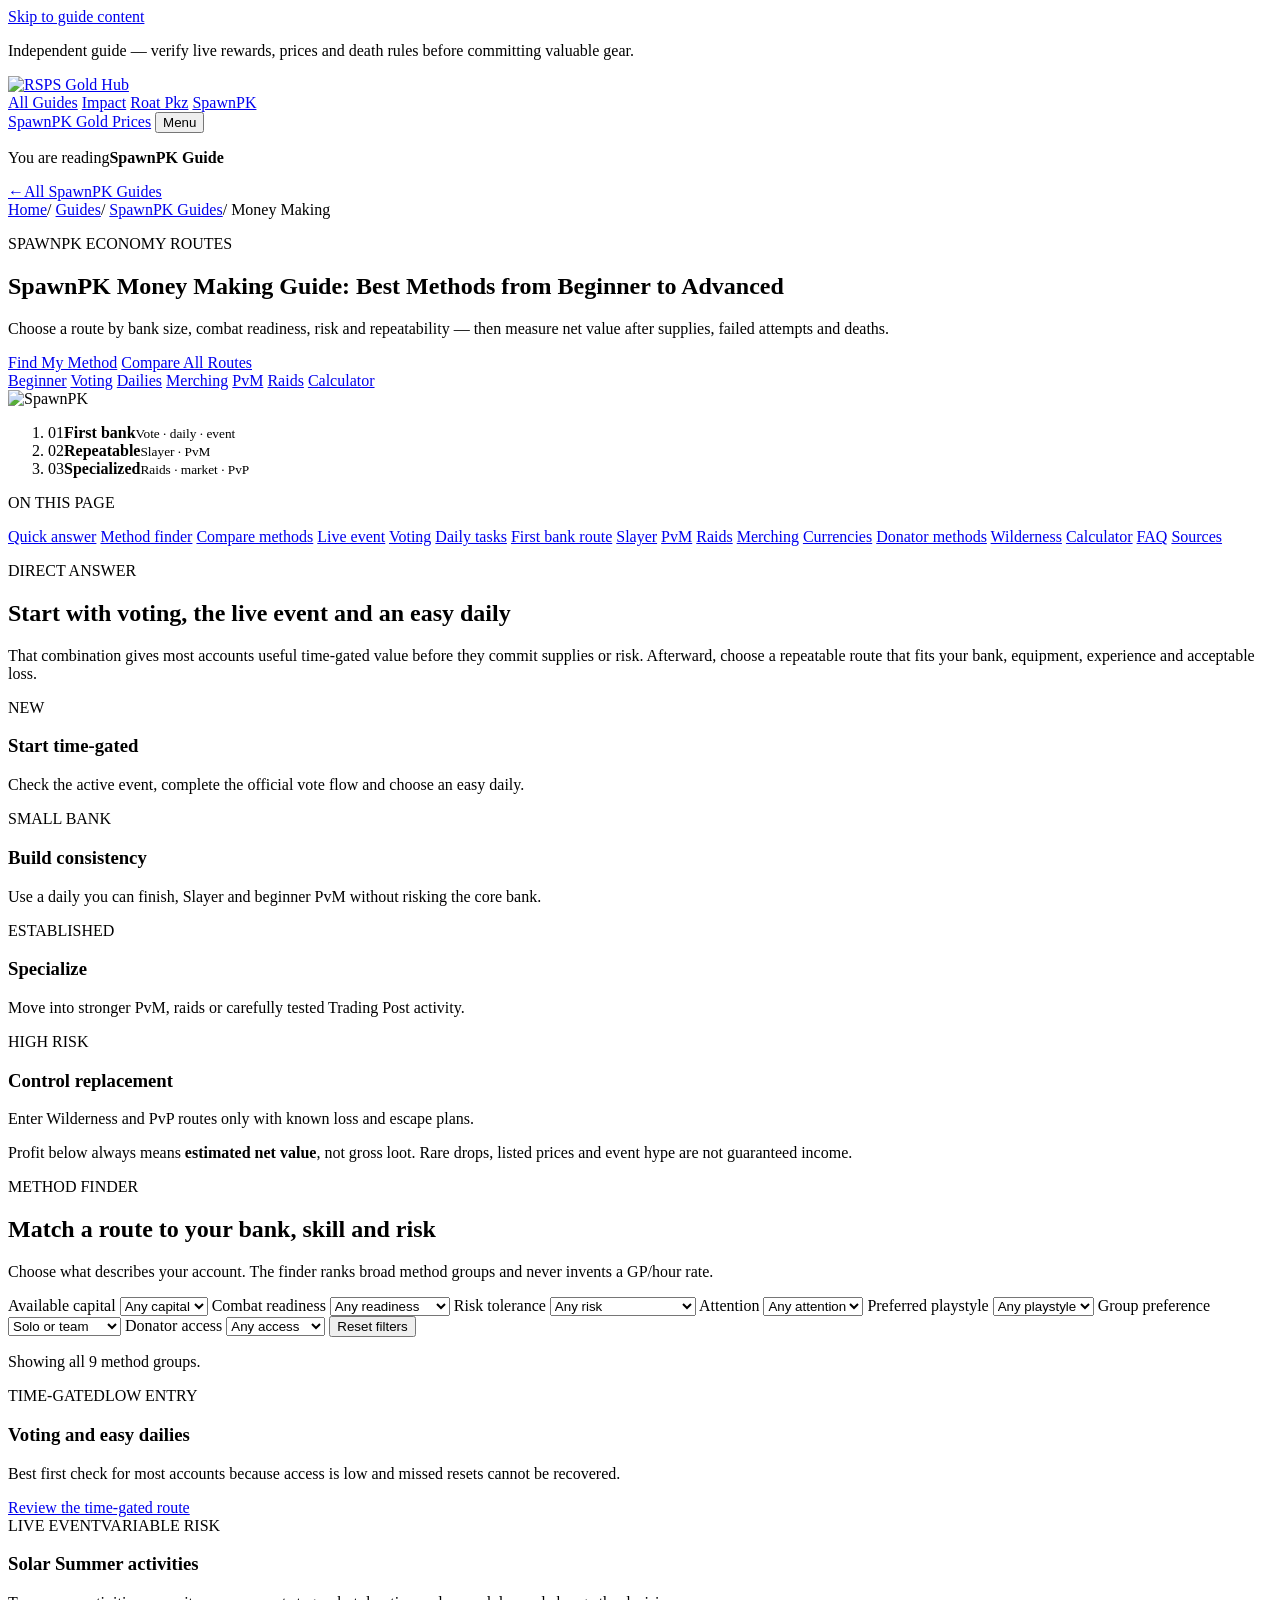
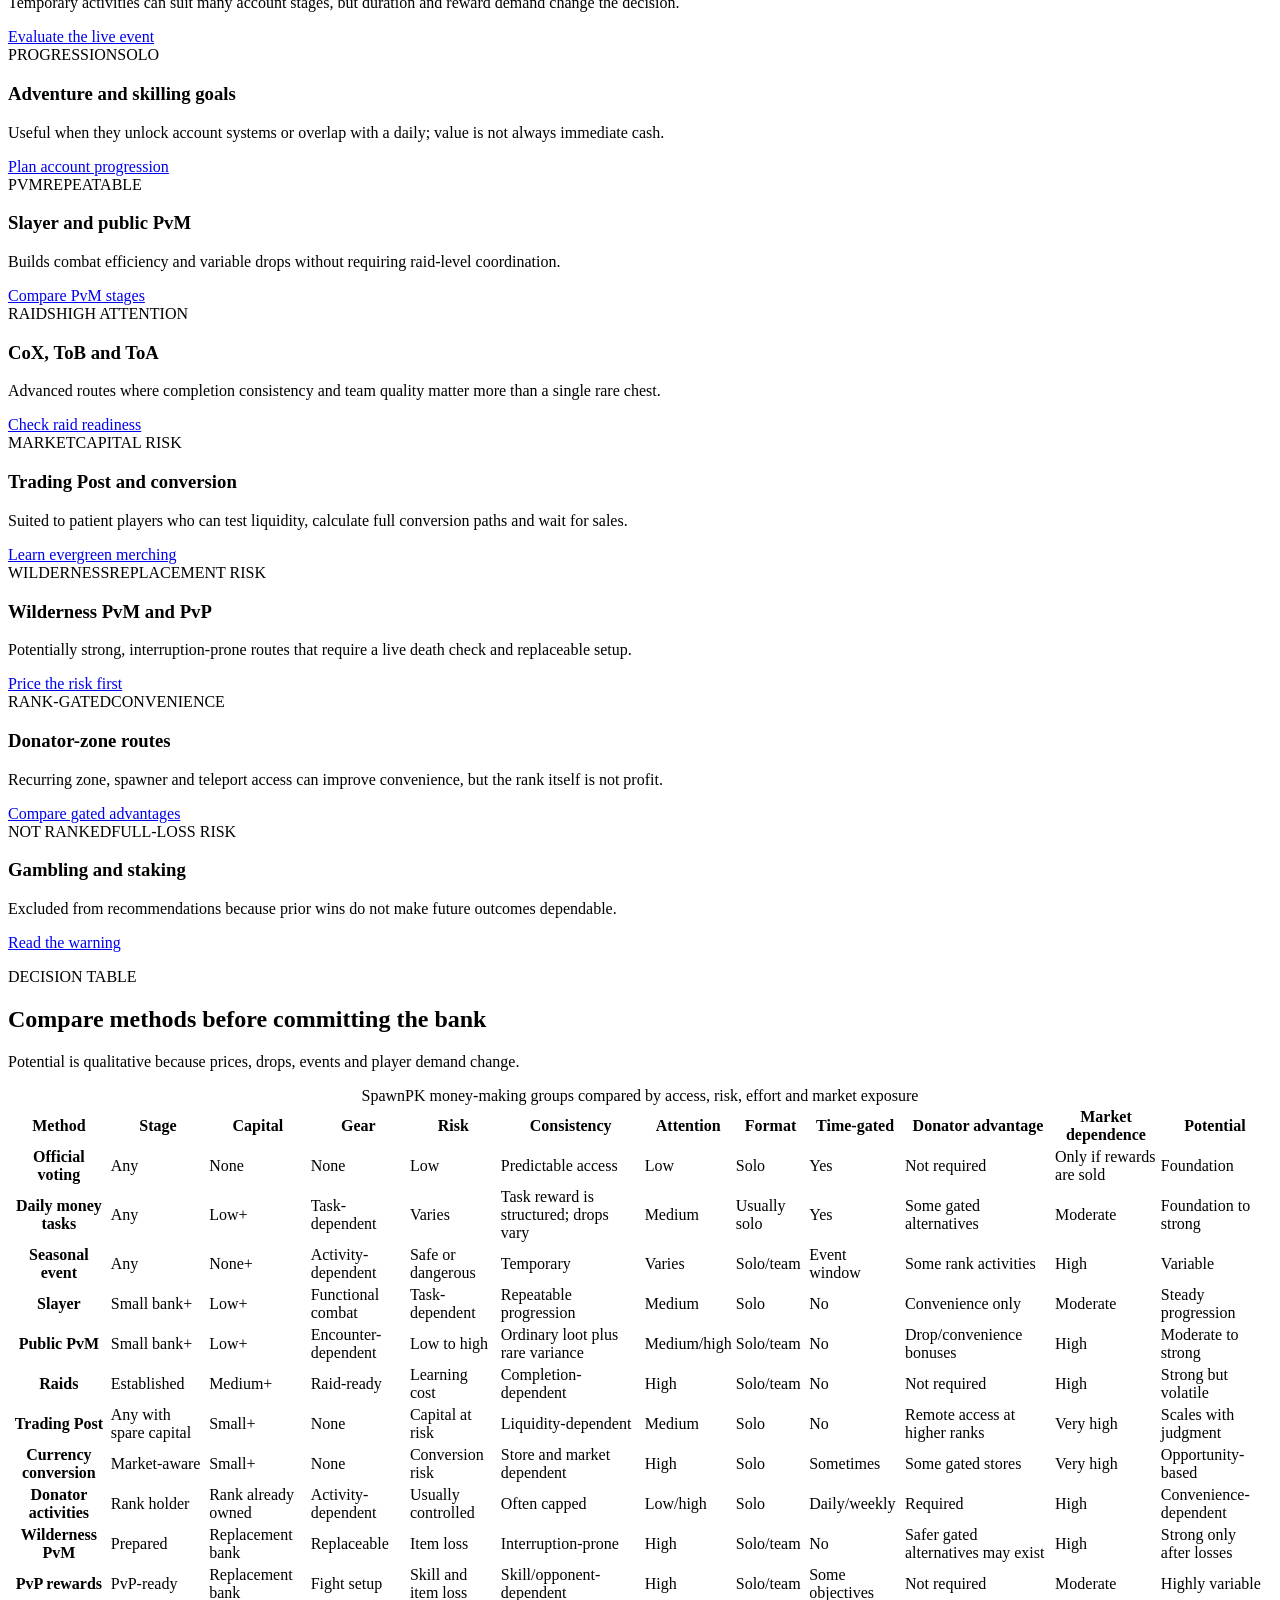
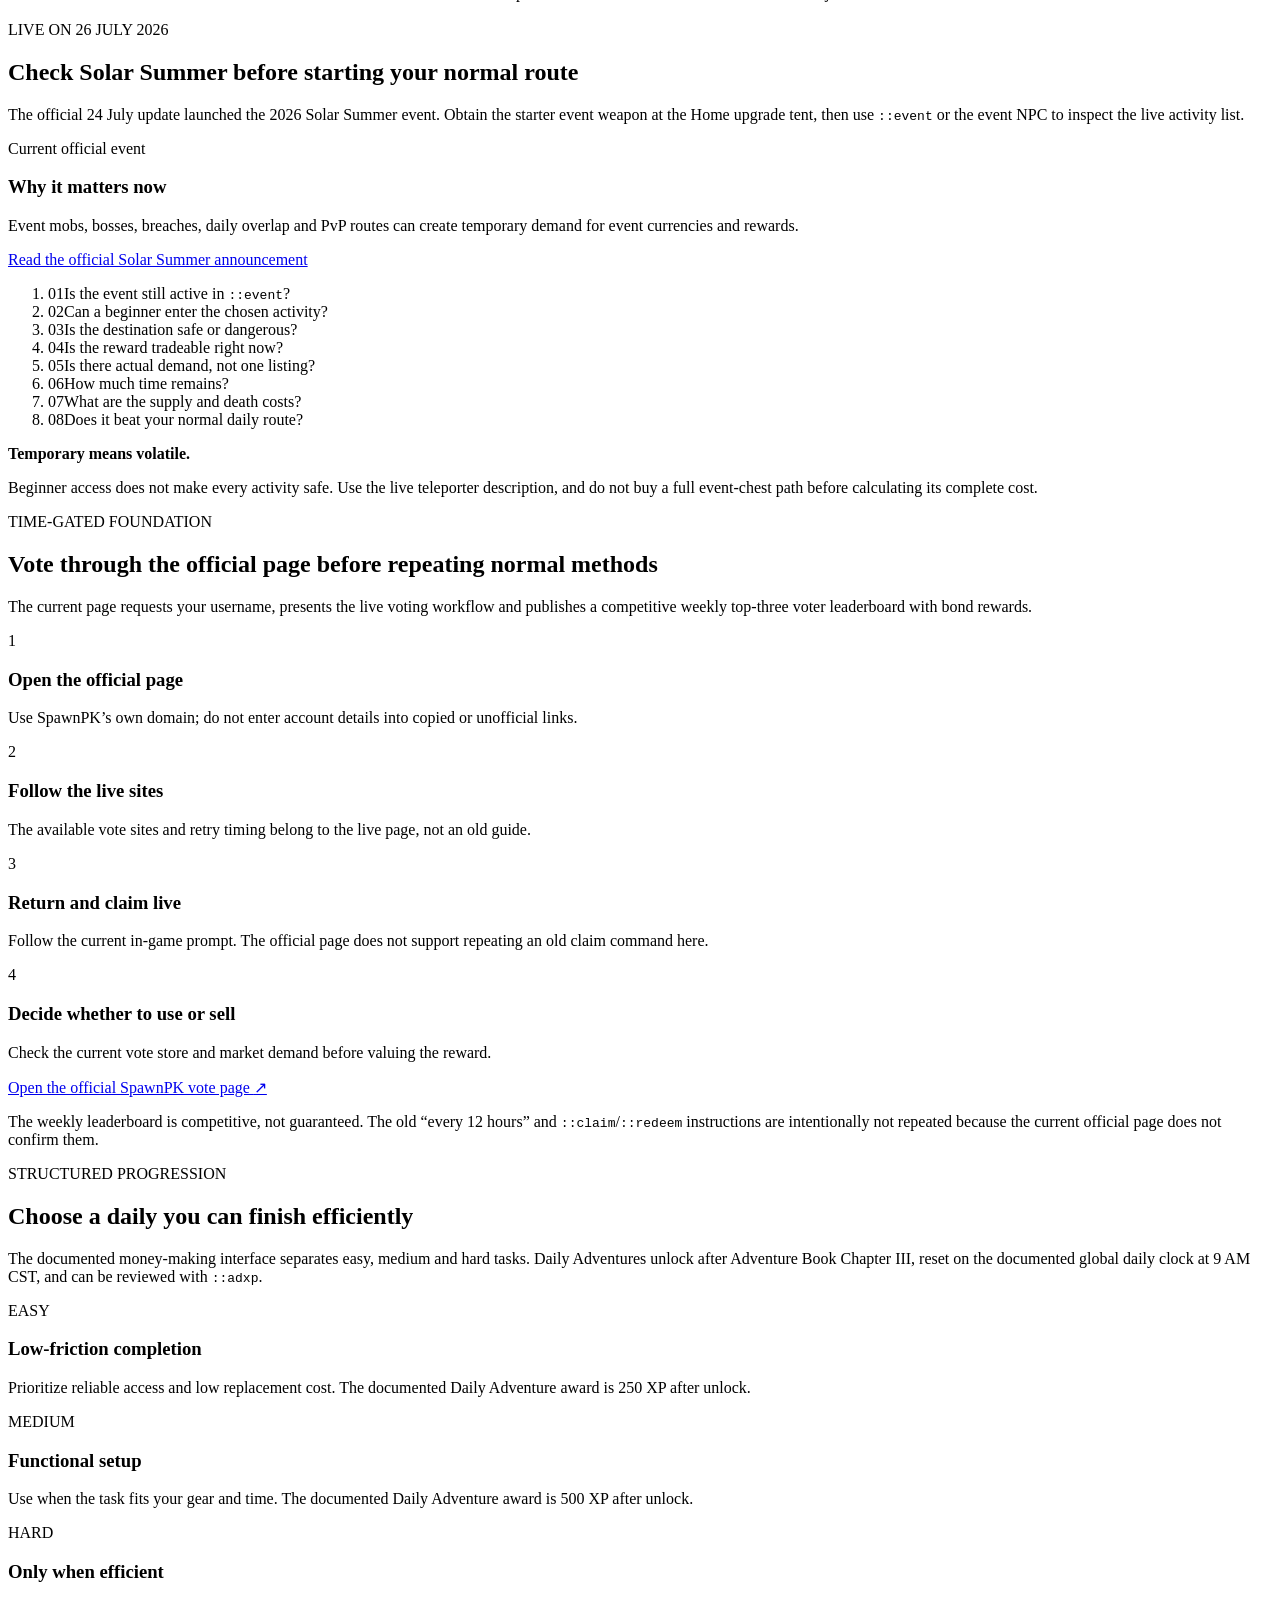
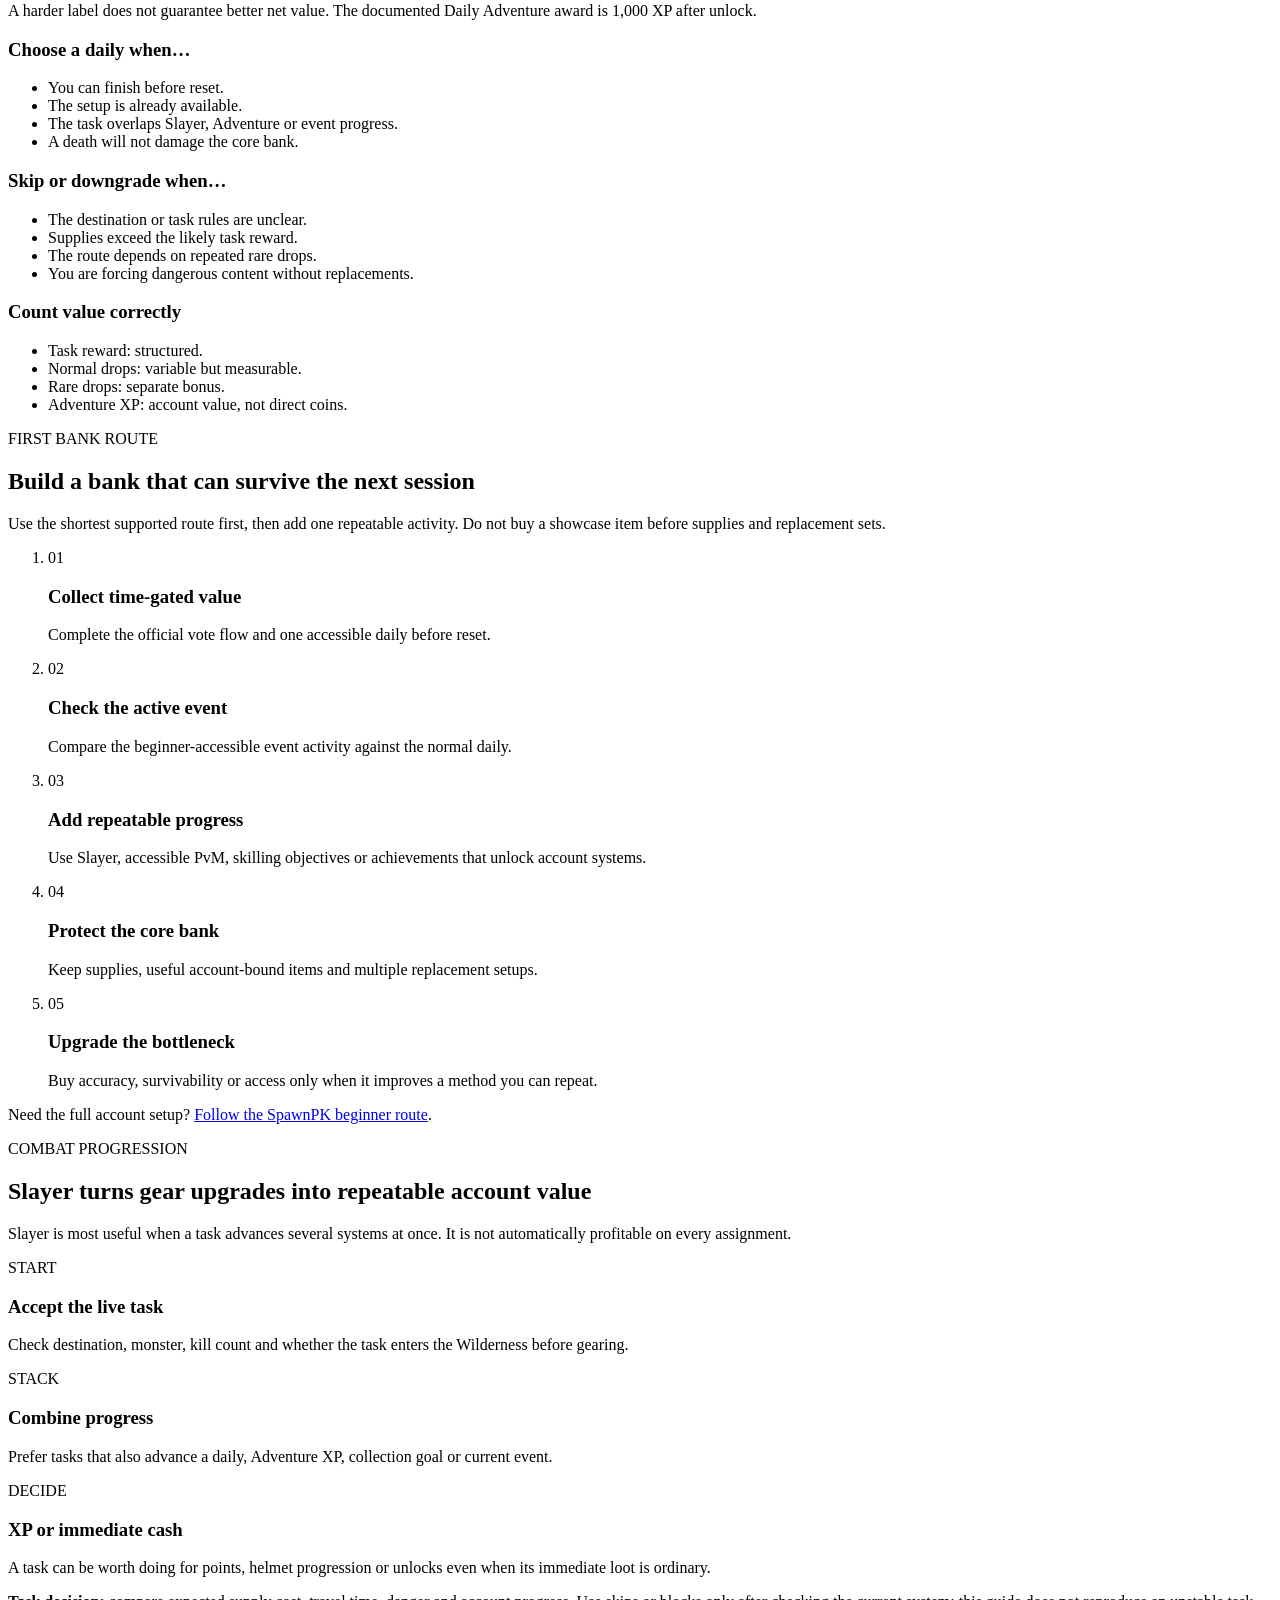
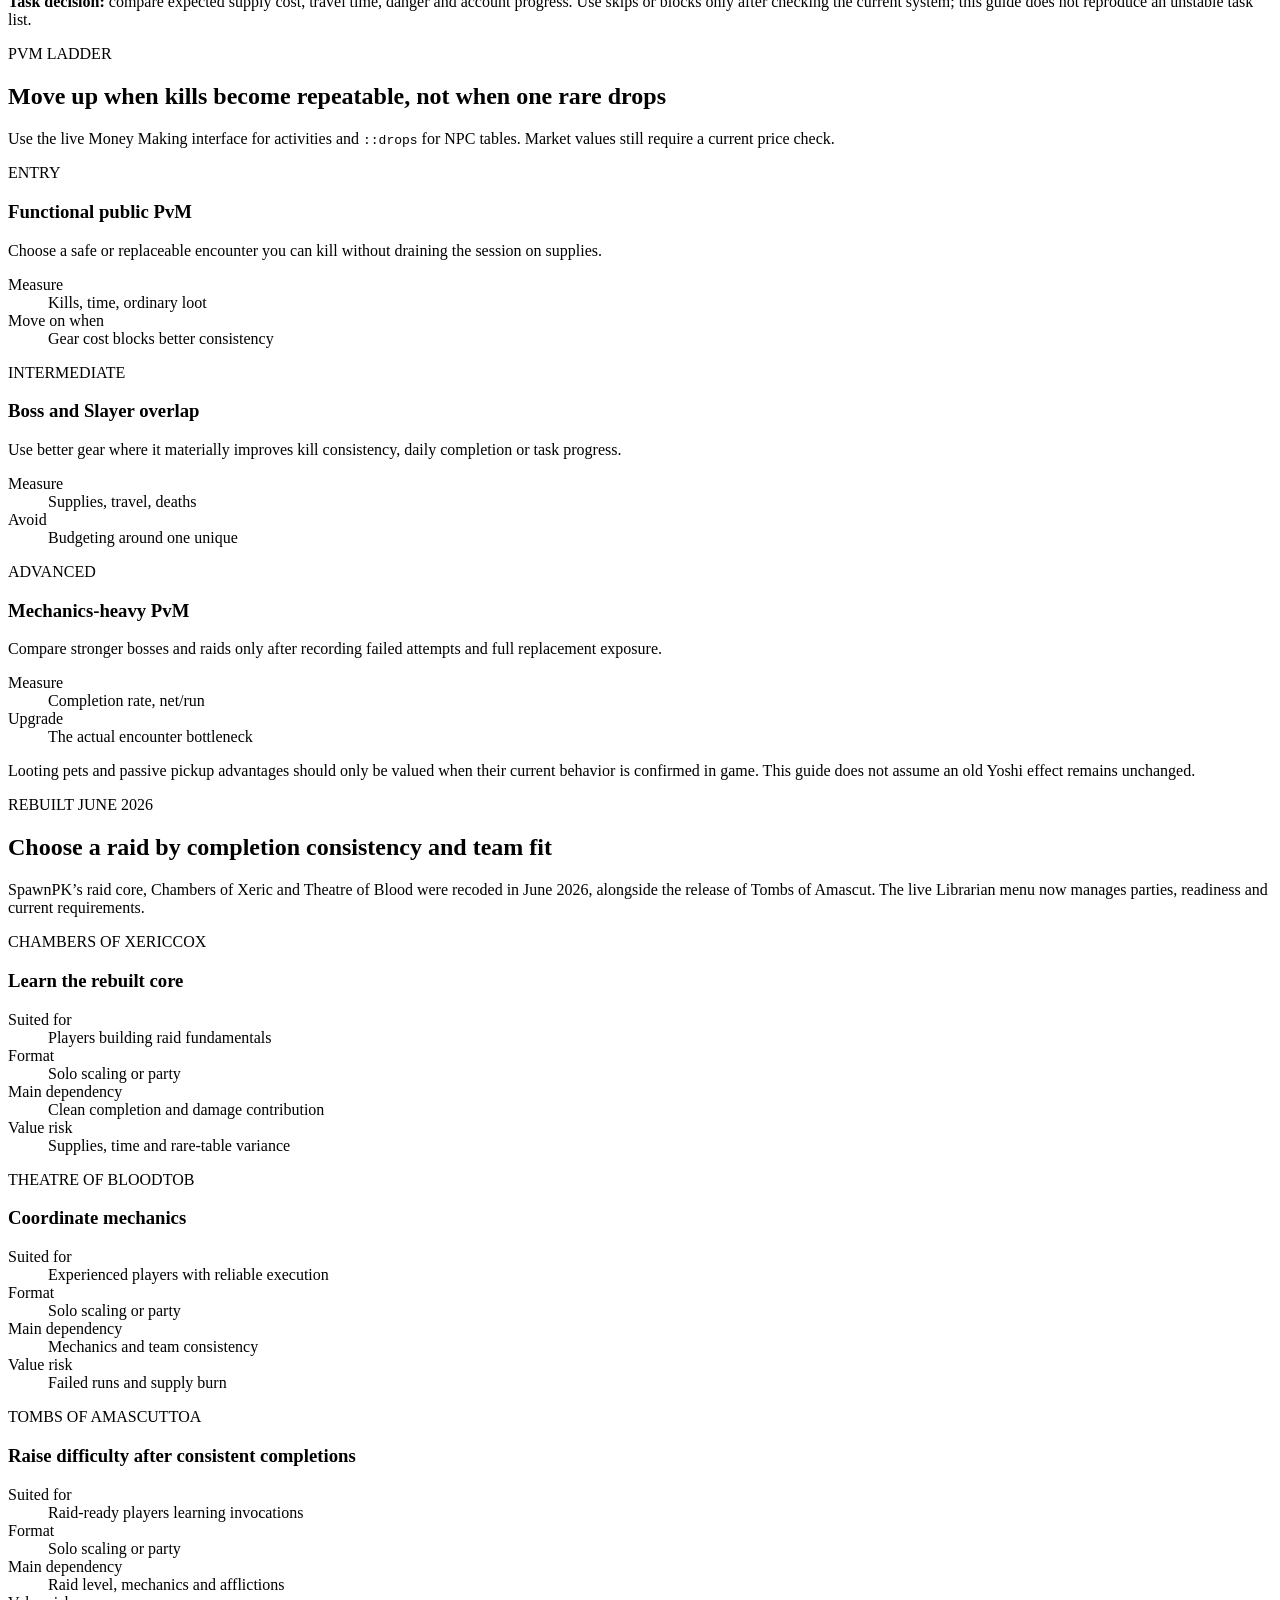
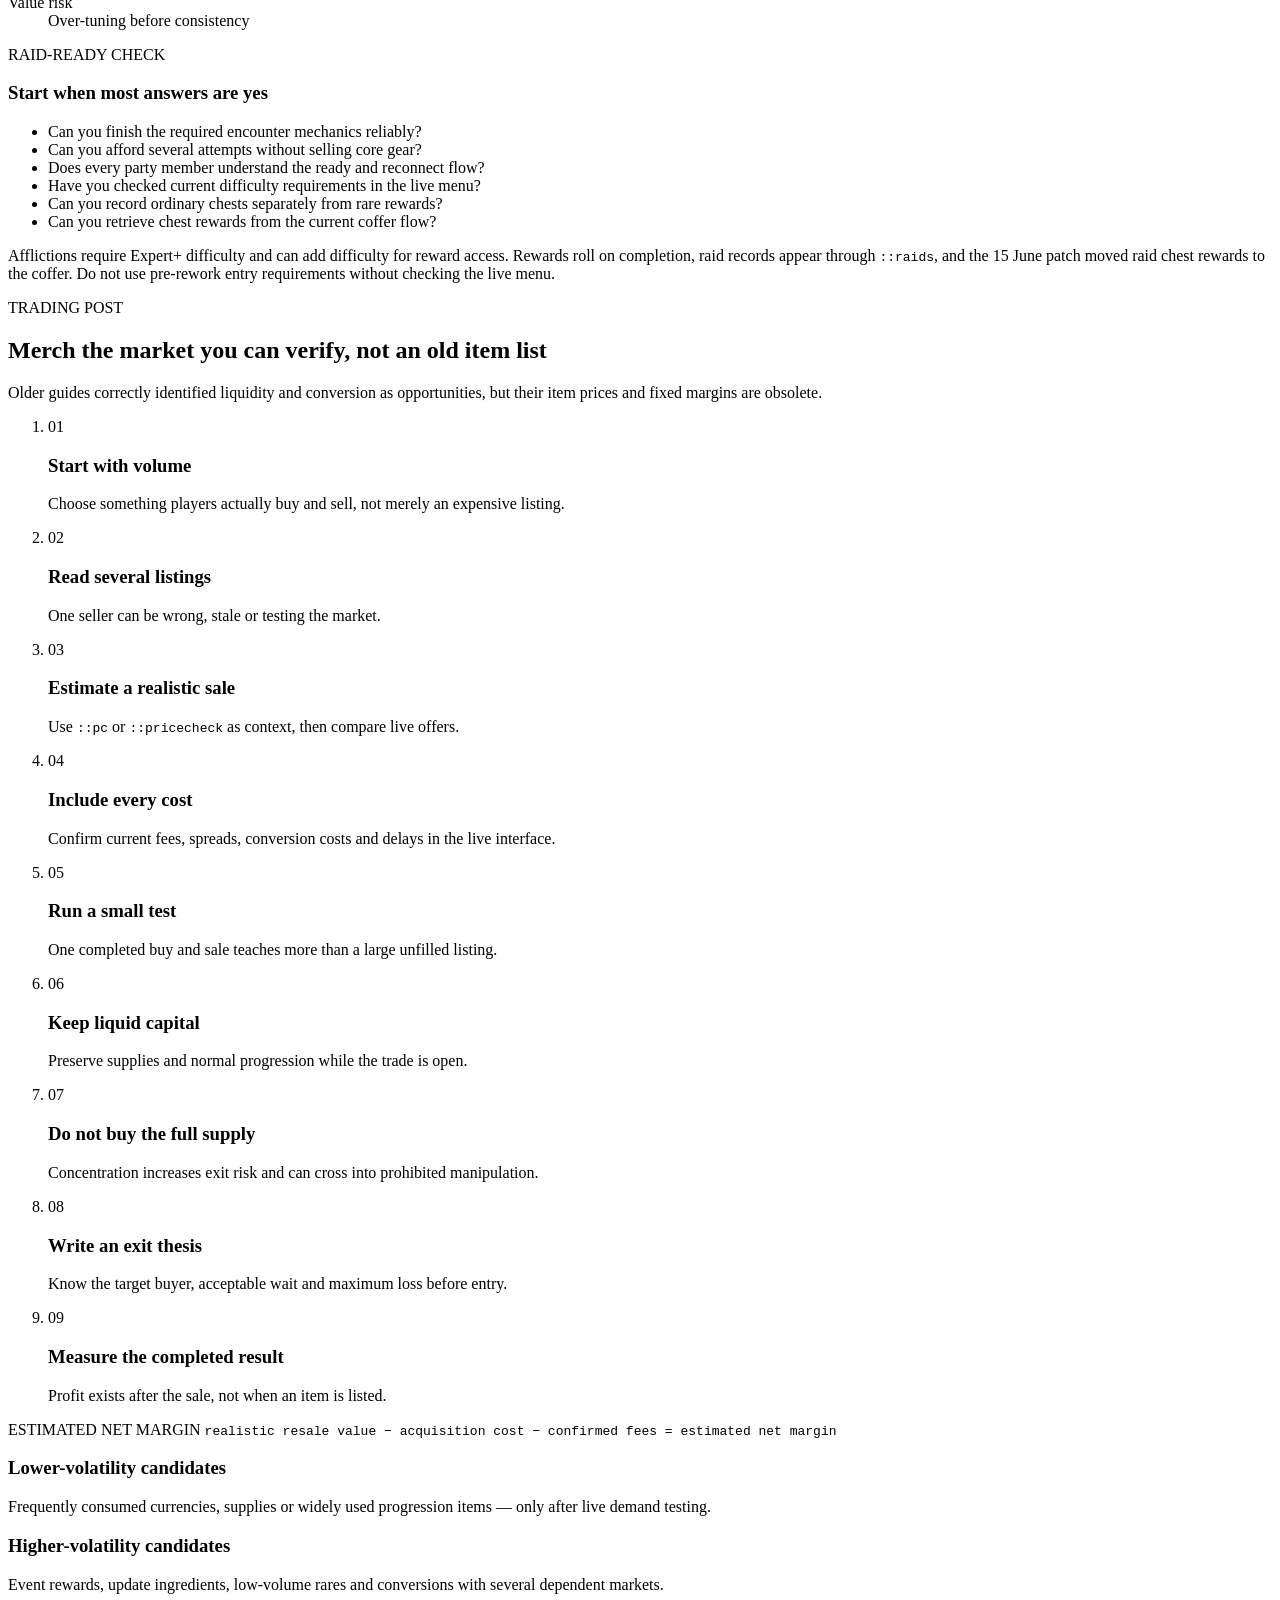
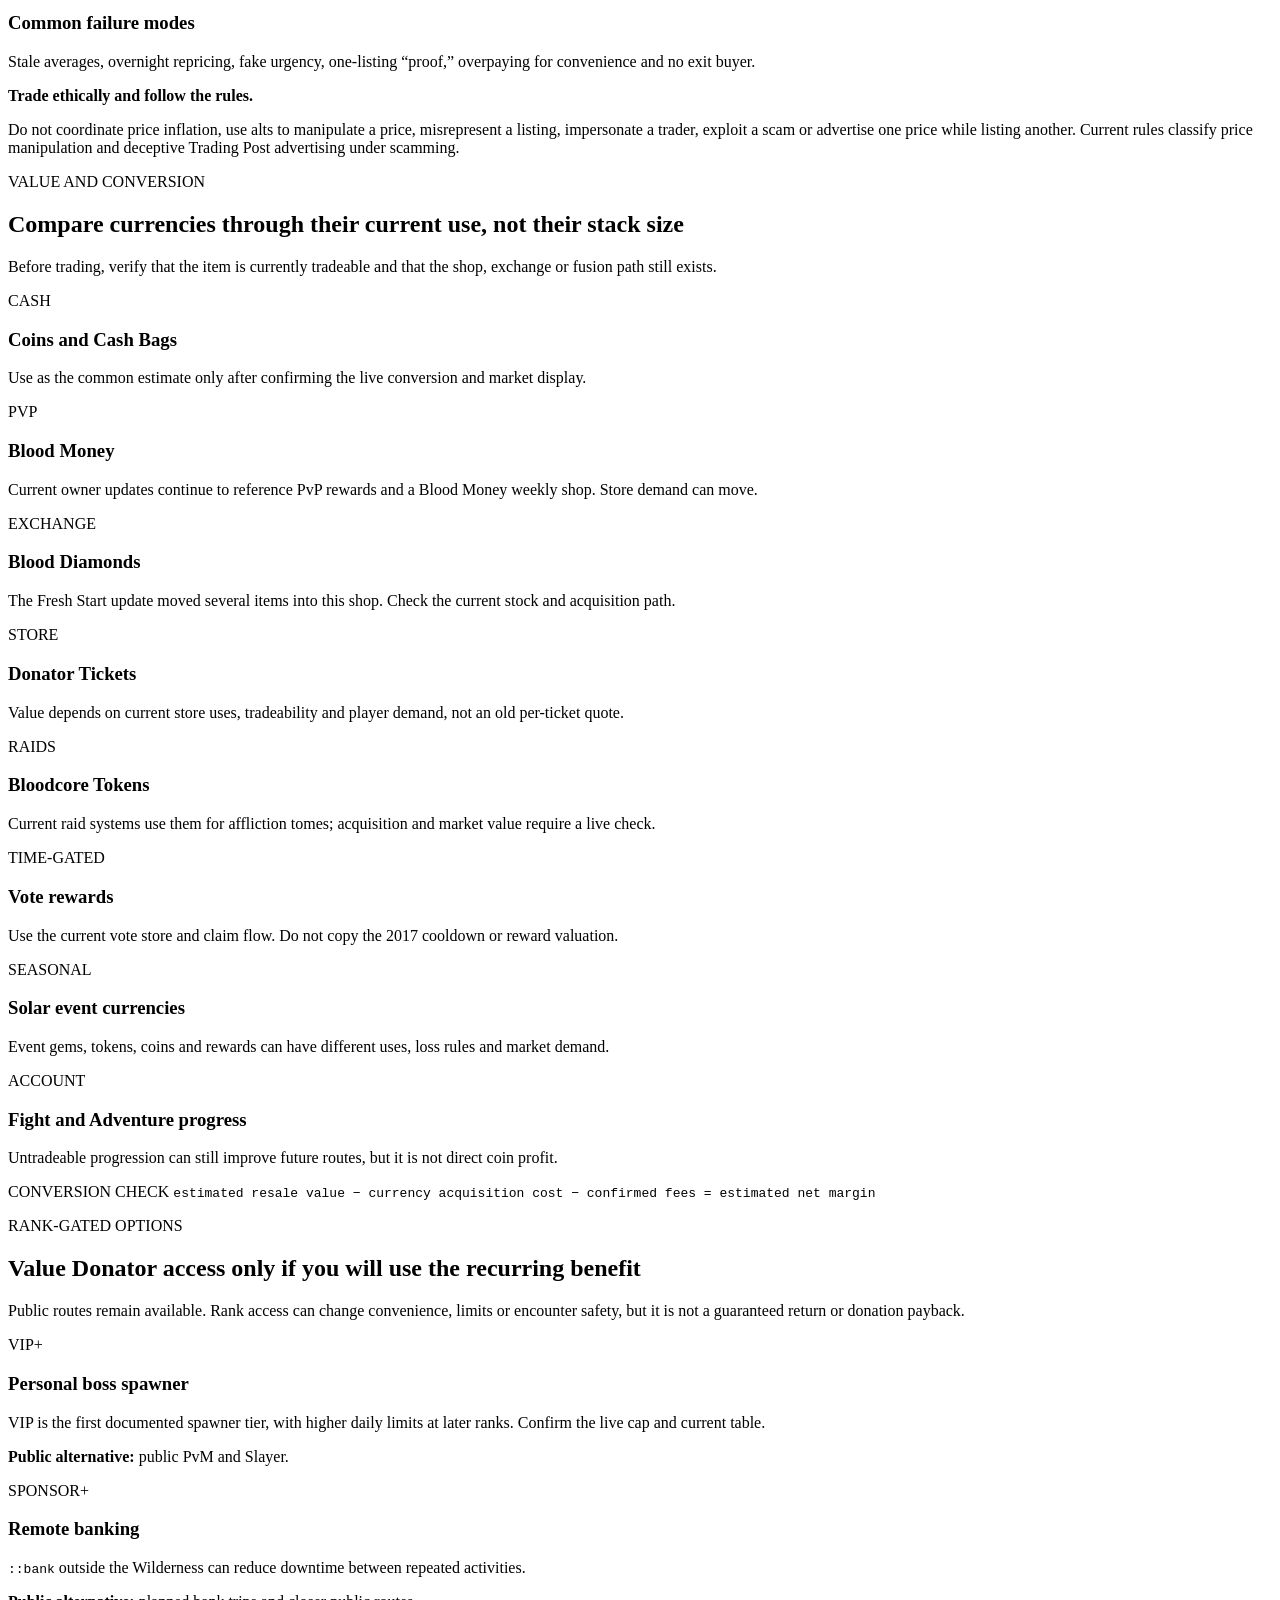
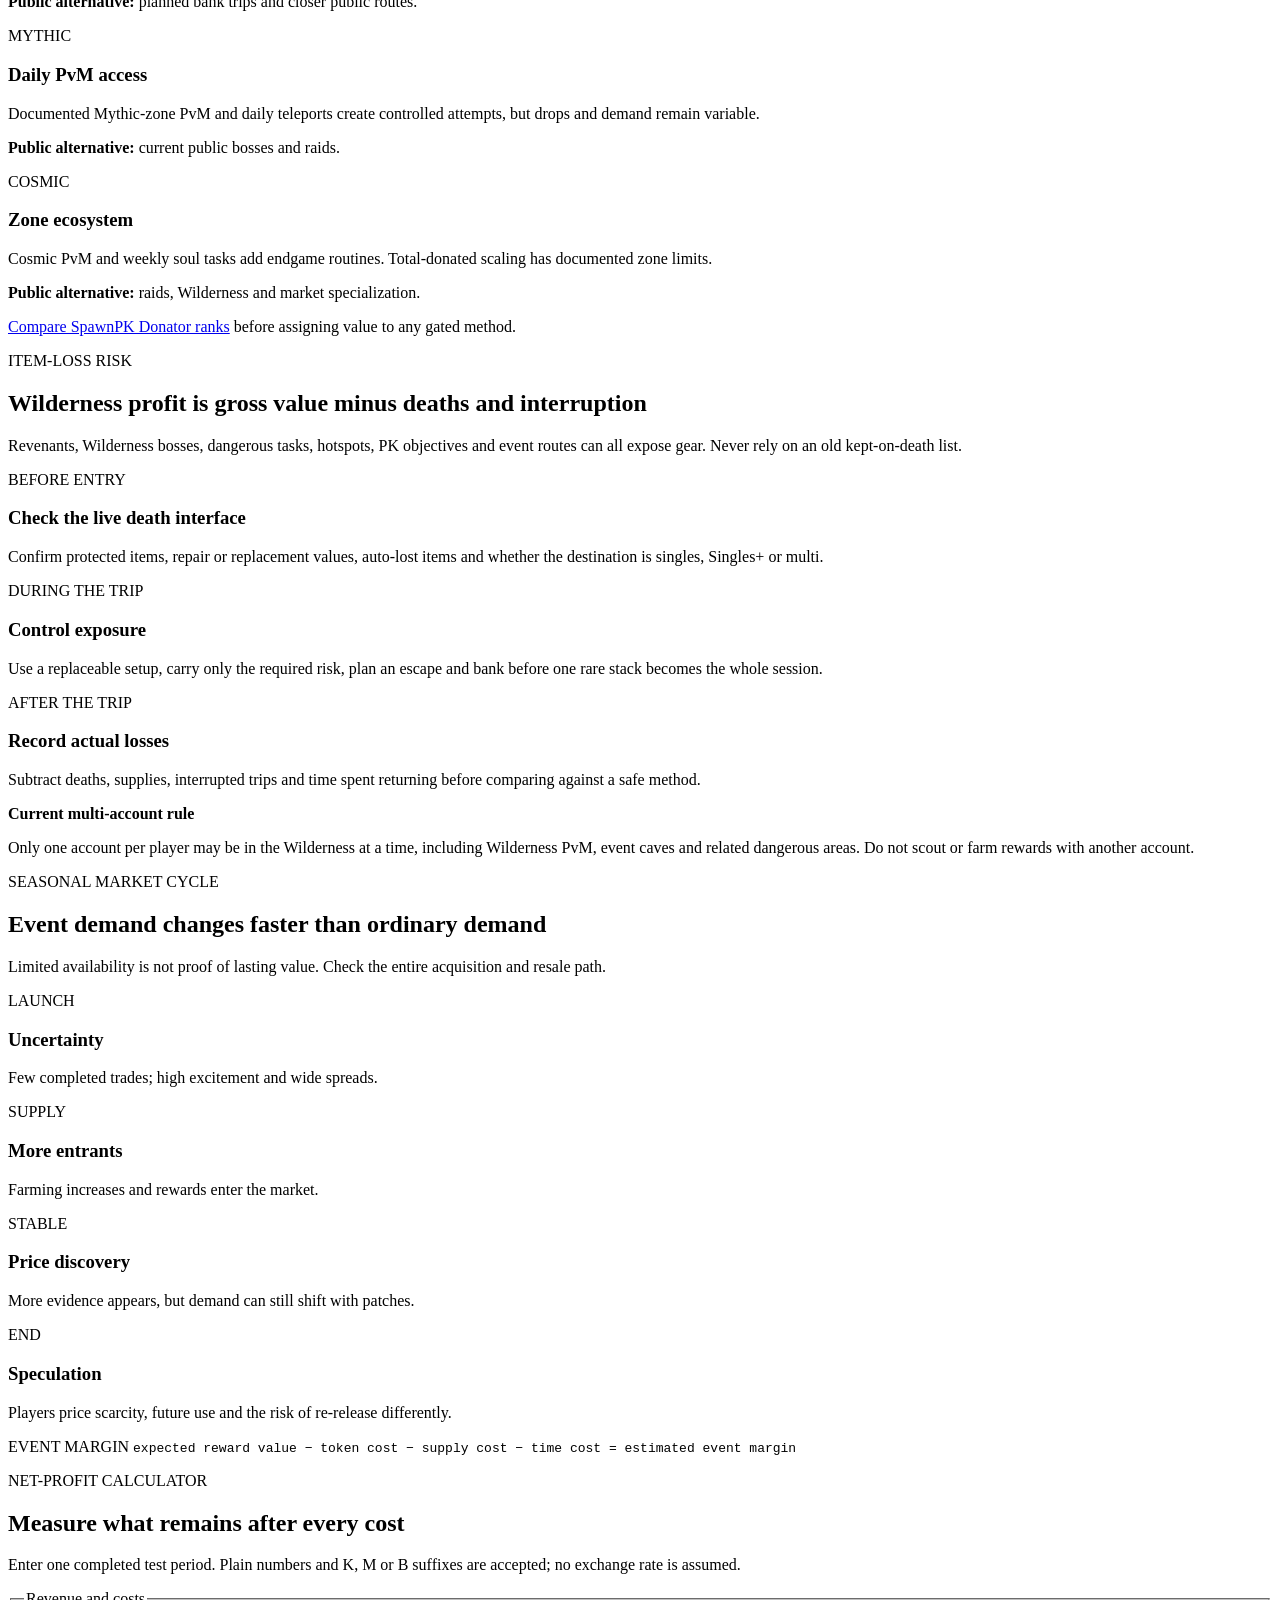
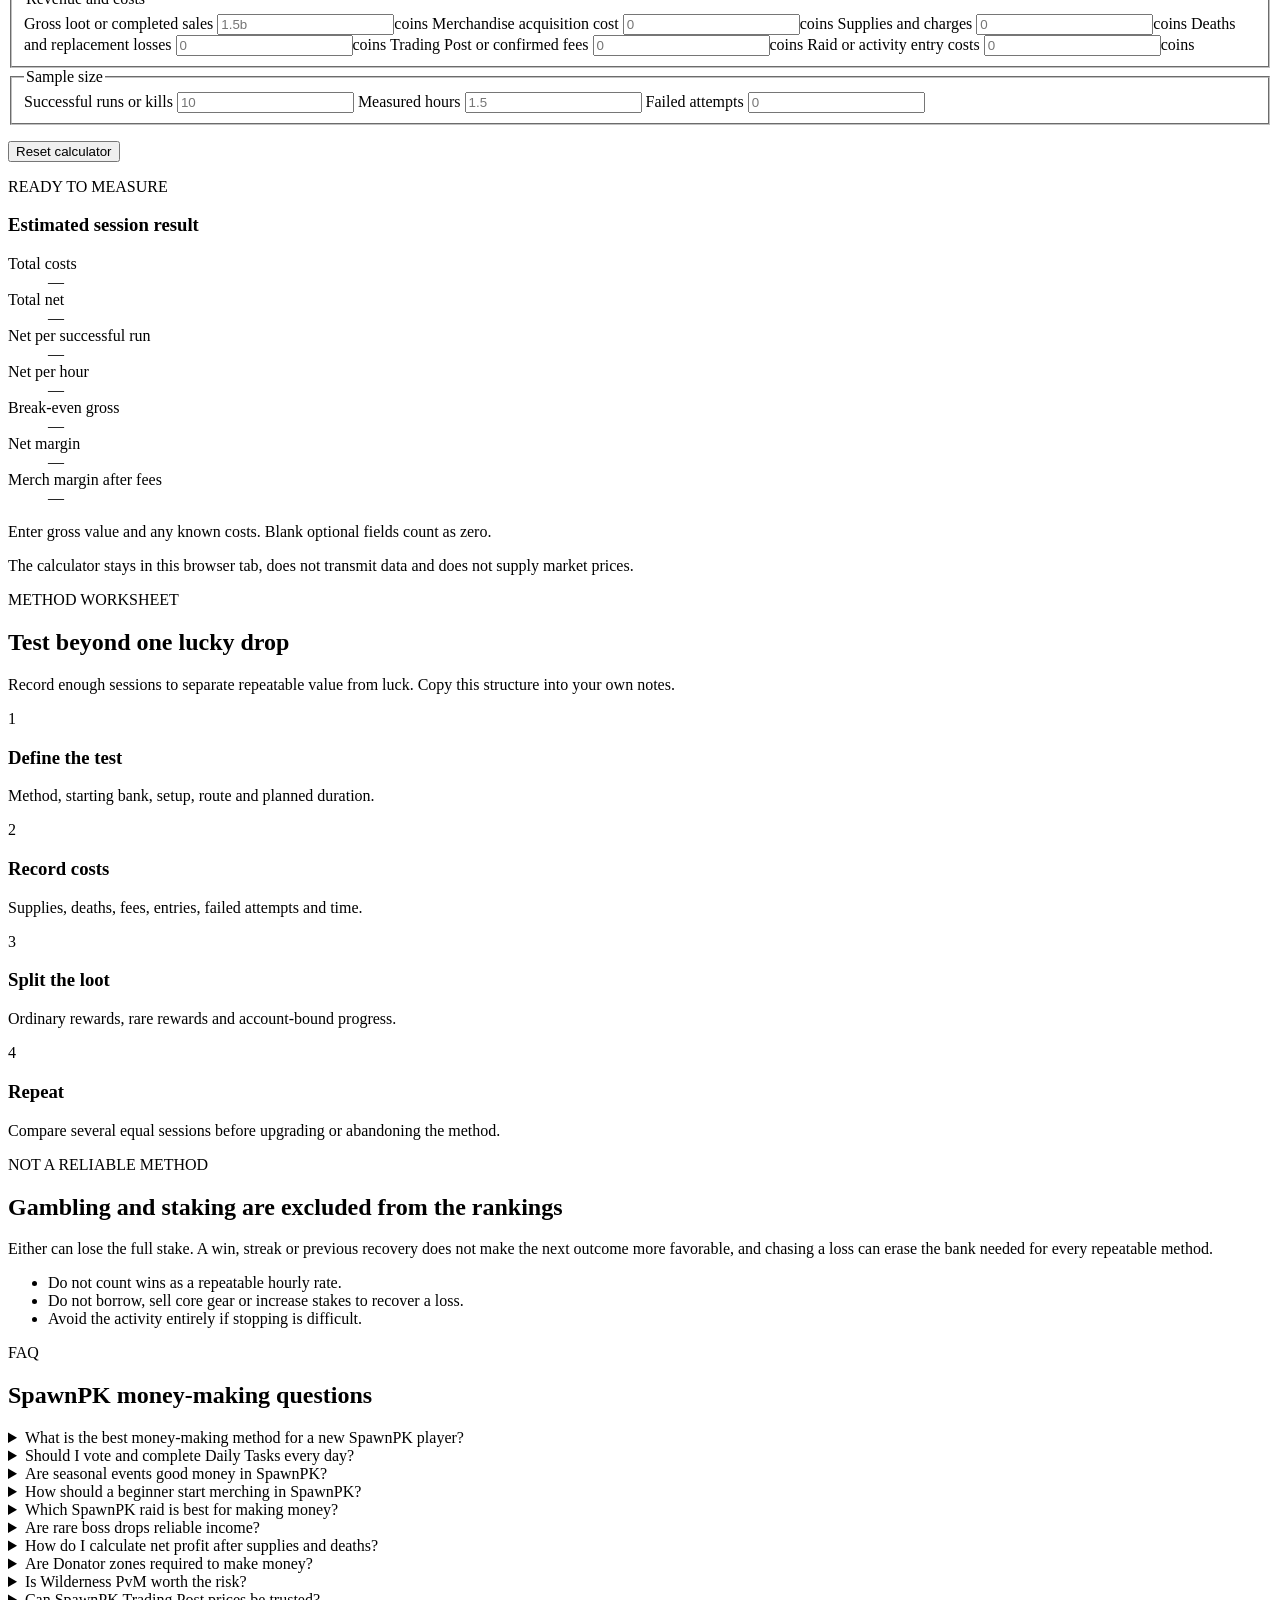
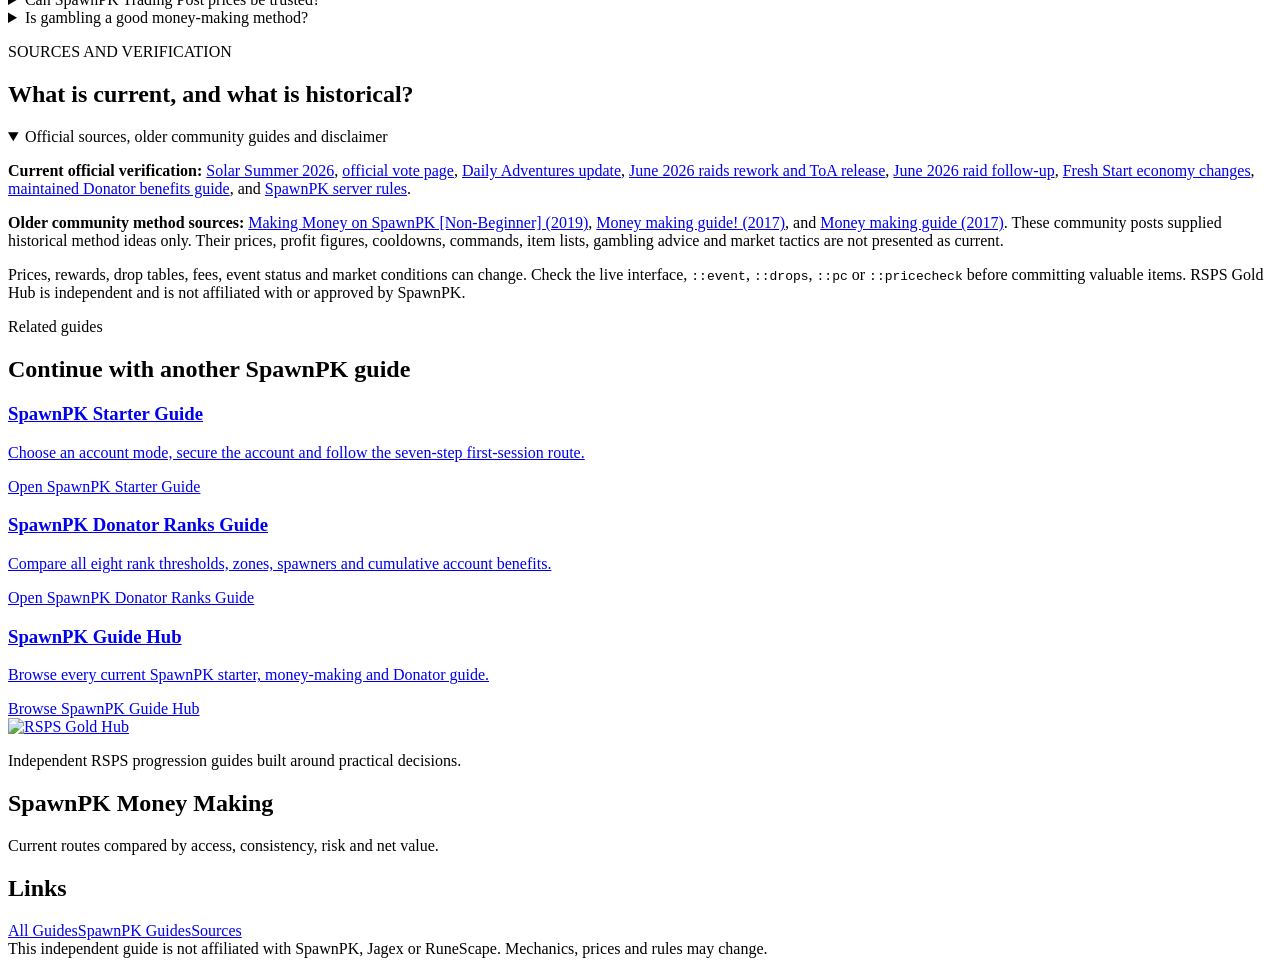
==== spawnpk-money-making-guide.html @ 0f8a7b85 "Refresh SpawnPK storefront and harden quote controls Add RuneScape-inspired artwork, payment options" ====
<!doctype html>
<html lang="en">
  <head>
    <meta charset="utf-8" />
    <meta name="viewport" content="width=device-width, initial-scale=1" />
    <title>SpawnPK Money Making Guide: Best Methods &amp; Profit</title>
    <meta
      name="description"
      content="Compare SpawnPK voting, daily tasks, PvM, raids and merching for beginner and advanced accounts by risk, consistency and estimated net profit."
    />
    <meta name="robots" content="index, follow" />
    <link rel="canonical" href="https://rsps-gold.com/spawnpk-money-making-guide.html" />
    <link rel="icon" href="assets/img/icons/favicon.ico" sizes="any" />
    <meta name="theme-color" content="#070a12" />
    <meta property="og:title" content="SpawnPK Money Making Guide: Best Methods &amp; Profit" />
    <meta
      property="og:description"
      content="Choose a SpawnPK money route by bank size, combat readiness, risk and repeatability, then measure net value after costs."
    />
    <meta property="og:type" content="article" />
    <meta property="og:url" content="https://rsps-gold.com/spawnpk-money-making-guide.html" />
    <meta property="og:site_name" content="RSPS Gold Hub" />
    <meta property="og:image" content="https://rsps-gold.com/assets/rsps-gold-hub-preview.png" />
    <meta property="og:image:width" content="1200" />
    <meta property="og:image:height" content="630" />
    <meta property="og:image:alt" content="RSPS Gold Hub guide preview" />
    <meta name="twitter:card" content="summary_large_image" />
    <meta name="twitter:title" content="SpawnPK Money Making Guide: Best Methods &amp; Profit" />
    <meta
      name="twitter:description"
      content="Compare voting, dailies, PvM, raids, Wilderness routes and Trading Post methods by real costs and risk."
    />
    <meta name="twitter:image" content="https://rsps-gold.com/assets/rsps-gold-hub-preview.png" />
    <meta name="twitter:image:alt" content="RSPS Gold Hub guide preview" />
    <link rel="stylesheet" href="styles.css?v=20260726-spawnpk-card-icons-1" />
    <link rel="stylesheet" href="spawnpk-money-making-guide.css?v=20260726-related-guides-1" />
    <script type="application/ld+json">
      {
        "@context": "https://schema.org",
        "@graph": [
          {
            "@type": "Organization",
            "@id": "https://rsps-gold.com/#organization",
            "name": "RSPS Gold Hub",
            "url": "https://rsps-gold.com/"
          },
          {
            "@type": "WebSite",
            "@id": "https://rsps-gold.com/#website",
            "url": "https://rsps-gold.com/",
            "name": "RSPS Gold Hub",
            "publisher": {
              "@id": "https://rsps-gold.com/#organization"
            }
          },
          {
            "@type": "WebPage",
            "@id": "https://rsps-gold.com/spawnpk-money-making-guide.html#webpage",
            "url": "https://rsps-gold.com/spawnpk-money-making-guide.html",
            "name": "SpawnPK Money Making Guide: Best Methods & Profit",
            "isPartOf": {
              "@id": "https://rsps-gold.com/#website"
            },
            "mainEntity": {
              "@id": "https://rsps-gold.com/spawnpk-money-making-guide.html#article"
            },
            "hasPart": {
              "@id": "https://rsps-gold.com/spawnpk-money-making-guide.html#faq"
            }
          },
          {
            "@type": "Article",
            "@id": "https://rsps-gold.com/spawnpk-money-making-guide.html#article",
            "headline": "SpawnPK Money Making Guide: Best Methods from Beginner to Advanced",
            "description": "A decision-focused comparison of SpawnPK voting, daily tasks, seasonal events, Slayer, PvM, raids, Wilderness methods, Donator access and market activity.",
            "datePublished": "2026-07-25",
            "dateModified": "2026-07-26",
            "author": {
              "@id": "https://rsps-gold.com/#organization"
            },
            "publisher": {
              "@id": "https://rsps-gold.com/#organization"
            },
            "mainEntityOfPage": {
              "@id": "https://rsps-gold.com/spawnpk-money-making-guide.html#webpage"
            }
          },
          {
            "@type": "BreadcrumbList",
            "itemListElement": [
              {
                "@type": "ListItem",
                "position": 1,
                "name": "Home",
                "item": "https://rsps-gold.com/"
              },
              {
                "@type": "ListItem",
                "position": 2,
                "name": "Guides",
                "item": "https://rsps-gold.com/guides.html"
              },
              {
                "@type": "ListItem",
                "position": 3,
                "name": "SpawnPK Guides",
                "item": "https://rsps-gold.com/spawnpk-guide.html"
              },
              {
                "@type": "ListItem",
                "position": 4,
                "name": "Money Making",
                "item": "https://rsps-gold.com/spawnpk-money-making-guide.html"
              }
            ]
          },
          {
            "@type": "FAQPage",
            "@id": "https://rsps-gold.com/spawnpk-money-making-guide.html#faq",
            "mainEntity": [
              {
                "@type": "Question",
                "name": "What is the best money-making method for a new SpawnPK player?",
                "acceptedAnswer": {
                  "@type": "Answer",
                  "text": "Start with the live seasonal event, official voting and one daily task you can finish cheaply. Then add a safe repeatable activity and spend the first valuable upgrades on content you can complete consistently."
                }
              },
              {
                "@type": "Question",
                "name": "Should I vote and complete Daily Tasks every day?",
                "acceptedAnswer": {
                  "@type": "Answer",
                  "text": "Yes, when the live tasks fit your account and schedule. Voting and dailies are time-gated rather than infinitely repeatable, but a dangerous or inefficient daily is not automatically worth forcing."
                }
              },
              {
                "@type": "Question",
                "name": "Are seasonal events good money in SpawnPK?",
                "acceptedAnswer": {
                  "@type": "Answer",
                  "text": "They can be while the event is active and demand supports the rewards. Check ::event, compare safe and dangerous activities, include supply and death costs, and do not assume a limited item will stay valuable."
                }
              },
              {
                "@type": "Question",
                "name": "How should a beginner start merching in SpawnPK?",
                "acceptedAnswer": {
                  "@type": "Answer",
                  "text": "Test one liquid item or currency in a small quantity and use only capital you can leave unsold without blocking progression. Merching avoids combat risk but still exposes you to stale listings, falling demand and slow sales, so never put the whole bank into one listing."
                }
              },
              {
                "@type": "Question",
                "name": "Which SpawnPK raid is best for making money?",
                "acceptedAnswer": {
                  "@type": "Answer",
                  "text": "Choose the raid you can complete consistently after supplies and failed attempts. Chambers of Xeric, Theatre of Blood and Tombs of Amascut use the rebuilt raid system, but live requirements, difficulty options and team quality should decide the route."
                }
              },
              {
                "@type": "Question",
                "name": "Are rare boss drops reliable income?",
                "acceptedAnswer": {
                  "@type": "Answer",
                  "text": "No. Rare drops are variable and should be separated from ordinary repeatable loot when testing a method. Track several sessions before treating a route as dependable."
                }
              },
              {
                "@type": "Question",
                "name": "How do I calculate net profit after supplies and deaths?",
                "acceptedAnswer": {
                  "@type": "Answer",
                  "text": "Convert rewards to one conservative coin value, subtract supplies, charges, entry costs, Trading Post costs and replacement losses, then divide the net value by successful runs or measured hours. Keep failed attempts in the cost total."
                }
              },
              {
                "@type": "Question",
                "name": "Are Donator zones required to make money?",
                "acceptedAnswer": {
                  "@type": "Answer",
                  "text": "No. Public voting, dailies, events, Slayer, PvM, raids, PvP and market routes remain available without a Donator rank. Rank benefits can improve access or convenience but do not guarantee a return."
                }
              },
              {
                "@type": "Question",
                "name": "Is Wilderness PvM worth the risk?",
                "acceptedAnswer": {
                  "@type": "Answer",
                  "text": "Only when the expected advantage exceeds replacement costs and interruptions for your account. Check the live death interface, use a replaceable setup and remember that current rules allow only one account per player in the Wilderness."
                }
              },
              {
                "@type": "Question",
                "name": "Can SpawnPK Trading Post prices be trusted?",
                "acceptedAnswer": {
                  "@type": "Answer",
                  "text": "A listing or displayed average is evidence, not a guaranteed completed sale. Compare several listings, use ::pc or ::pricecheck, test the market with a small quantity and confirm current fees in the live interface."
                }
              },
              {
                "@type": "Question",
                "name": "Is gambling a good money-making method?",
                "acceptedAnswer": {
                  "@type": "Answer",
                  "text": "No. Gambling and staking can lose the full stake, and a previous win does not improve the next outcome. They are excluded from the method rankings because they are not dependable account progression."
                }
              }
            ]
          }
        ]
      }
    </script>
  </head>
  <body class="guide-page spawnpk-money-guide">
    <a class="money-skip-link" href="#main-content">Skip to guide content</a>
    <div class="announcement">
      <div class="shell announcement__inner">
        <p>Independent guide — verify live rewards, prices and death rules before committing valuable gear.</p>
      </div>
    </div>
    <header class="site-header">
      <div class="shell header__inner">
        <a class="logo logo--image" href="index.html" aria-label="RSPS Gold Hub home">
          <img src="assets/rsps-gold-hub-logo.png" alt="RSPS Gold Hub" width="1552" height="610" />
        </a>
        <nav class="nav guide-header-nav" aria-label="Primary navigation">
          <a href="guides.html">All Guides</a>
          <a href="impact-guide.html" data-action="open-impact-guide">Impact</a>
          <a href="roat-pkz-guide.html" data-action="open-roat-pkz-guide">Roat Pkz</a>
          <a href="spawnpk-guide.html" data-action="open-spawnpk-guide">SpawnPK</a>
        </nav>
        <a class="btn btn--gold header__cta" href="spawnpk-gold.html" data-action="guide-header-gold-prices">SpawnPK Gold Prices</a>
      </div>
    </header>
    <nav class="guide-context" aria-label="SpawnPK guide context">
      <div class="shell guide-context__inner">
        <p class="guide-context__identity"><span class="guide-context__label">You are reading</span><strong class="guide-context__server">SpawnPK Guide</strong></p>
        <a class="guide-context__hub-link" href="spawnpk-guide.html" data-action="spawnpk-guides-hub"><span aria-hidden="true">←</span><span>All SpawnPK Guides</span></a>
      </div>
    </nav>

    <main id="main-content">
      <nav class="breadcrumbs shell" aria-label="Breadcrumb">
        <a href="index.html">Home</a><span aria-hidden="true">/</span>
        <a href="guides.html" data-action="guides-hub">Guides</a><span aria-hidden="true">/</span>
        <a href="spawnpk-guide.html" data-action="spawnpk-guides-hub">SpawnPK Guides</a><span aria-hidden="true">/</span>
        <span aria-current="page">Money Making</span>
      </nav>

      <article>
        <header class="money-hero">
          <div class="shell money-hero__inner">
            <div class="money-hero__copy">
              <p class="eyebrow">SPAWNPK ECONOMY ROUTES</p>
              <h1>SpawnPK Money Making Guide: Best Methods from Beginner to Advanced</h1>
              <p class="money-hero__lead">
                Choose a route by bank size, combat readiness, risk and repeatability — then measure net value after supplies,
                failed attempts and deaths.
              </p>
              <div class="money-hero__actions">
                <a class="btn btn--gold" href="#method-finder">Find My Method</a>
                <a class="btn btn--ghost" href="#comparison">Compare All Routes</a>
              </div>
              <nav class="money-hero__quick-links" aria-label="Money-making guide shortcuts">
                <a href="#beginner">Beginner</a>
                <a href="#voting">Voting</a>
                <a href="#dailies">Dailies</a>
                <a href="#merching">Merching</a>
                <a href="#pvm">PvM</a>
                <a href="#raids">Raids</a>
                <a href="#profit-calculator">Calculator</a>
              </nav>
            </div>
            <div class="money-hero__visual" aria-label="Progression spectrum from first bank to specialized methods">
              <img src="assets/spawnpk-logo.png" alt="SpawnPK" width="240" height="135" />
              <ol>
                <li><span>01</span><strong>First bank</strong><small>Vote · daily · event</small></li>
                <li><span>02</span><strong>Repeatable</strong><small>Slayer · PvM</small></li>
                <li><span>03</span><strong>Specialized</strong><small>Raids · market · PvP</small></li>
              </ol>
            </div>
          </div>
        </header>

        <div class="shell guide-layout money-layout">
          <aside class="guide-toc money-toc" aria-labelledby="money-toc-title">
            <p class="kicker" id="money-toc-title">ON THIS PAGE</p>
            <nav aria-label="Table of contents">
              <a href="#quick-answer">Quick answer</a>
              <a href="#method-finder">Method finder</a>
              <a href="#comparison">Compare methods</a>
              <a href="#seasonal-event">Live event</a>
              <a href="#voting">Voting</a>
              <a href="#dailies">Daily tasks</a>
              <a href="#beginner">First bank route</a>
              <a href="#slayer">Slayer</a>
              <a href="#pvm">PvM</a>
              <a href="#raids">Raids</a>
              <a href="#merching">Merching</a>
              <a href="#currencies">Currencies</a>
              <a href="#donator">Donator methods</a>
              <a href="#wilderness">Wilderness</a>
              <a href="#profit-calculator">Calculator</a>
              <a href="#faq">FAQ</a>
              <a href="#sources">Sources</a>
            </nav>
          </aside>

          <div class="money-article">
            <section id="quick-answer" class="money-answer">
              <p class="kicker">DIRECT ANSWER</p>
              <h2>Start with voting, the live event and an easy daily</h2>
              <p>
                That combination gives most accounts useful time-gated value before they commit supplies or risk. Afterward,
                choose a repeatable route that fits your bank, equipment, experience and acceptable loss.
              </p>
              <div class="money-stage-grid">
                <article><span>NEW</span><h3>Start time-gated</h3><p>Check the active event, complete the official vote flow and choose an easy daily.</p></article>
                <article><span>SMALL BANK</span><h3>Build consistency</h3><p>Use a daily you can finish, Slayer and beginner PvM without risking the core bank.</p></article>
                <article><span>ESTABLISHED</span><h3>Specialize</h3><p>Move into stronger PvM, raids or carefully tested Trading Post activity.</p></article>
                <article><span>HIGH RISK</span><h3>Control replacement</h3><p>Enter Wilderness and PvP routes only with known loss and escape plans.</p></article>
              </div>
              <p class="money-note">
                Profit below always means <strong>estimated net value</strong>, not gross loot. Rare drops, listed prices and
                event hype are not guaranteed income.
              </p>
            </section>

            <section id="method-finder" class="money-section money-section--finder">
              <div class="money-section__heading">
                <p class="kicker">METHOD FINDER</p>
                <h2>Match a route to your bank, skill and risk</h2>
                <p>Choose what describes your account. The finder ranks broad method groups and never invents a GP/hour rate.</p>
              </div>
              <form class="money-finder" data-money-finder>
                <div class="money-finder__controls">
                  <label>Available capital
                    <select data-finder-field="capital">
                      <option value="any">Any capital</option>
                      <option value="none">None</option>
                      <option value="small">Small</option>
                      <option value="medium">Medium</option>
                      <option value="large">Large</option>
                    </select>
                  </label>
                  <label>Combat readiness
                    <select data-finder-field="combat">
                      <option value="any">Any readiness</option>
                      <option value="beginner">Beginner</option>
                      <option value="functional">Functional setup</option>
                      <option value="advanced">Advanced</option>
                      <option value="raid-ready">Raid-ready</option>
                    </select>
                  </label>
                  <label>Risk tolerance
                    <select data-finder-field="risk">
                      <option value="any">Any risk</option>
                      <option value="safe">Safe only</option>
                      <option value="moderate">Moderate</option>
                      <option value="wilderness">Wilderness accepted</option>
                    </select>
                  </label>
                  <label>Attention
                    <select data-finder-field="attention">
                      <option value="any">Any attention</option>
                      <option value="low">Low</option>
                      <option value="medium">Medium</option>
                      <option value="high">High</option>
                    </select>
                  </label>
                  <label>Preferred playstyle
                    <select data-finder-field="style">
                      <option value="any">Any playstyle</option>
                      <option value="dailies">Dailies</option>
                      <option value="pvm">PvM</option>
                      <option value="raids">Raids</option>
                      <option value="pvp">PvP</option>
                      <option value="skilling">Skilling</option>
                      <option value="trading">Trading</option>
                    </select>
                  </label>
                  <label>Group preference
                    <select data-finder-field="group">
                      <option value="any">Solo or team</option>
                      <option value="solo">Solo</option>
                      <option value="team">Team accepted</option>
                    </select>
                  </label>
                  <label>Donator access
                    <select data-finder-field="donator">
                      <option value="any">Any access</option>
                      <option value="no">Non-Donator</option>
                      <option value="yes">Donator</option>
                    </select>
                  </label>
                  <button class="money-reset" type="reset">Reset filters</button>
                </div>
                <p class="money-finder__status" data-finder-status aria-live="polite">Showing all 9 method groups.</p>
                <div class="money-method-grid" data-finder-results>
                  <article class="money-card money-card--time" data-money-method data-capital="none small medium large" data-combat="beginner functional advanced raid-ready" data-risk="safe moderate wilderness" data-attention="low medium high" data-style="dailies" data-group="solo team" data-donator="no yes">
                    <div class="money-card__meta"><span>TIME-GATED</span><span>LOW ENTRY</span></div><h3>Voting and easy dailies</h3><p>Best first check for most accounts because access is low and missed resets cannot be recovered.</p><a href="#voting">Review the time-gated route</a>
                  </article>
                  <article class="money-card money-card--event" data-money-method data-capital="none small medium large" data-combat="beginner functional advanced raid-ready" data-risk="safe moderate wilderness" data-attention="low medium high" data-style="dailies pvm pvp skilling" data-group="solo team" data-donator="no yes">
                    <div class="money-card__meta"><span>LIVE EVENT</span><span>VARIABLE RISK</span></div><h3>Solar Summer activities</h3><p>Temporary activities can suit many account stages, but duration and reward demand change the decision.</p><a href="#seasonal-event">Evaluate the live event</a>
                  </article>
                  <article class="money-card money-card--safe" data-money-method data-capital="none small medium" data-combat="beginner functional advanced" data-risk="safe moderate" data-attention="low medium" data-style="skilling dailies" data-group="solo" data-donator="no yes">
                    <div class="money-card__meta"><span>PROGRESSION</span><span>SOLO</span></div><h3>Adventure and skilling goals</h3><p>Useful when they unlock account systems or overlap with a daily; value is not always immediate cash.</p><a href="#dailies">Plan account progression</a>
                  </article>
                  <article class="money-card money-card--pvm" data-money-method data-capital="small medium large" data-combat="functional advanced raid-ready" data-risk="safe moderate" data-attention="medium high" data-style="pvm" data-group="solo team" data-donator="no yes">
                    <div class="money-card__meta"><span>PVM</span><span>REPEATABLE</span></div><h3>Slayer and public PvM</h3><p>Builds combat efficiency and variable drops without requiring raid-level coordination.</p><a href="#pvm">Compare PvM stages</a>
                  </article>
                  <article class="money-card money-card--raid" data-money-method data-capital="medium large" data-combat="raid-ready" data-risk="safe moderate" data-attention="high" data-style="raids" data-group="solo team" data-donator="no yes">
                    <div class="money-card__meta"><span>RAIDS</span><span>HIGH ATTENTION</span></div><h3>CoX, ToB and ToA</h3><p>Advanced routes where completion consistency and team quality matter more than a single rare chest.</p><a href="#raids">Check raid readiness</a>
                  </article>
                  <article class="money-card money-card--market" data-money-method data-capital="small medium large" data-combat="beginner functional advanced raid-ready" data-risk="safe moderate" data-attention="medium high" data-style="trading" data-group="solo" data-donator="no yes">
                    <div class="money-card__meta"><span>MARKET</span><span>CAPITAL RISK</span></div><h3>Trading Post and conversion</h3><p>Suited to patient players who can test liquidity, calculate full conversion paths and wait for sales.</p><a href="#merching">Learn evergreen merching</a>
                  </article>
                  <article class="money-card money-card--wild" data-money-method data-capital="small medium large" data-combat="functional advanced raid-ready" data-risk="wilderness" data-attention="high" data-style="pvm pvp" data-group="solo team" data-donator="no yes">
                    <div class="money-card__meta"><span>WILDERNESS</span><span>REPLACEMENT RISK</span></div><h3>Wilderness PvM and PvP</h3><p>Potentially strong, interruption-prone routes that require a live death check and replaceable setup.</p><a href="#wilderness">Price the risk first</a>
                  </article>
                  <article class="money-card money-card--donator" data-money-method data-capital="medium large" data-combat="functional advanced raid-ready" data-risk="safe moderate" data-attention="low medium high" data-style="dailies pvm" data-group="solo" data-donator="yes">
                    <div class="money-card__meta"><span>RANK-GATED</span><span>CONVENIENCE</span></div><h3>Donator-zone routes</h3><p>Recurring zone, spawner and teleport access can improve convenience, but the rank itself is not profit.</p><a href="#donator">Compare gated advantages</a>
                  </article>
                  <article class="money-card money-card--warning" data-money-method data-capital="small medium large" data-combat="beginner functional advanced raid-ready" data-risk="moderate wilderness" data-attention="high" data-style="trading pvp" data-group="solo team" data-donator="no yes">
                    <div class="money-card__meta"><span>NOT RANKED</span><span>FULL-LOSS RISK</span></div><h3>Gambling and staking</h3><p>Excluded from recommendations because prior wins do not make future outcomes dependable.</p><a href="#gambling">Read the warning</a>
                  </article>
                </div>
                <div class="money-finder__empty" data-finder-empty hidden>
                  <h3>No method matches every filter</h3>
                  <p>Relax one requirement or reset the finder. A safe, no-capital, raid-ready trading method cannot satisfy conflicting constraints.</p>
                </div>
              </form>
            </section>

            <section id="comparison" class="money-section">
              <div class="money-section__heading">
                <p class="kicker">DECISION TABLE</p>
                <h2>Compare methods before committing the bank</h2>
                <p>Potential is qualitative because prices, drops, events and player demand change.</p>
              </div>
              <div class="money-table-wrap" tabindex="0" role="region" aria-label="Scrollable SpawnPK method comparison">
                <table class="money-table">
                  <caption>SpawnPK money-making groups compared by access, risk, effort and market exposure</caption>
                  <thead><tr><th scope="col">Method</th><th scope="col">Stage</th><th scope="col">Capital</th><th scope="col">Gear</th><th scope="col">Risk</th><th scope="col">Consistency</th><th scope="col">Attention</th><th scope="col">Format</th><th scope="col">Time-gated</th><th scope="col">Donator advantage</th><th scope="col">Market dependence</th><th scope="col">Potential</th></tr></thead>
                  <tbody>
                    <tr><th scope="row">Official voting</th><td>Any</td><td>None</td><td>None</td><td><span class="money-badge money-badge--safe">Low</span></td><td>Predictable access</td><td>Low</td><td>Solo</td><td>Yes</td><td>Not required</td><td>Only if rewards are sold</td><td>Foundation</td></tr>
                    <tr><th scope="row">Daily money tasks</th><td>Any</td><td>Low+</td><td>Task-dependent</td><td><span class="money-badge money-badge--mixed">Varies</span></td><td>Task reward is structured; drops vary</td><td>Medium</td><td>Usually solo</td><td>Yes</td><td>Some gated alternatives</td><td>Moderate</td><td>Foundation to strong</td></tr>
                    <tr><th scope="row">Seasonal event</th><td>Any</td><td>None+</td><td>Activity-dependent</td><td><span class="money-badge money-badge--mixed">Safe or dangerous</span></td><td>Temporary</td><td>Varies</td><td>Solo/team</td><td>Event window</td><td>Some rank activities</td><td>High</td><td>Variable</td></tr>
                    <tr><th scope="row">Slayer</th><td>Small bank+</td><td>Low+</td><td>Functional combat</td><td><span class="money-badge money-badge--mixed">Task-dependent</span></td><td>Repeatable progression</td><td>Medium</td><td>Solo</td><td>No</td><td>Convenience only</td><td>Moderate</td><td>Steady progression</td></tr>
                    <tr><th scope="row">Public PvM</th><td>Small bank+</td><td>Low+</td><td>Encounter-dependent</td><td><span class="money-badge money-badge--mixed">Low to high</span></td><td>Ordinary loot plus rare variance</td><td>Medium/high</td><td>Solo/team</td><td>No</td><td>Drop/convenience bonuses</td><td>High</td><td>Moderate to strong</td></tr>
                    <tr><th scope="row">Raids</th><td>Established</td><td>Medium+</td><td>Raid-ready</td><td><span class="money-badge money-badge--mixed">Learning cost</span></td><td>Completion-dependent</td><td>High</td><td>Solo/team</td><td>No</td><td>Not required</td><td>High</td><td>Strong but volatile</td></tr>
                    <tr><th scope="row">Trading Post</th><td>Any with spare capital</td><td>Small+</td><td>None</td><td><span class="money-badge money-badge--market">Capital at risk</span></td><td>Liquidity-dependent</td><td>Medium</td><td>Solo</td><td>No</td><td>Remote access at higher ranks</td><td>Very high</td><td>Scales with judgment</td></tr>
                    <tr><th scope="row">Currency conversion</th><td>Market-aware</td><td>Small+</td><td>None</td><td><span class="money-badge money-badge--market">Conversion risk</span></td><td>Store and market dependent</td><td>High</td><td>Solo</td><td>Sometimes</td><td>Some gated stores</td><td>Very high</td><td>Opportunity-based</td></tr>
                    <tr><th scope="row">Donator activities</th><td>Rank holder</td><td>Rank already owned</td><td>Activity-dependent</td><td><span class="money-badge money-badge--safe">Usually controlled</span></td><td>Often capped</td><td>Low/high</td><td>Solo</td><td>Daily/weekly</td><td>Required</td><td>High</td><td>Convenience-dependent</td></tr>
                    <tr><th scope="row">Wilderness PvM</th><td>Prepared</td><td>Replacement bank</td><td>Replaceable</td><td><span class="money-badge money-badge--danger">Item loss</span></td><td>Interruption-prone</td><td>High</td><td>Solo/team</td><td>No</td><td>Safer gated alternatives may exist</td><td>High</td><td>Strong only after losses</td></tr>
                    <tr><th scope="row">PvP rewards</th><td>PvP-ready</td><td>Replacement bank</td><td>Fight setup</td><td><span class="money-badge money-badge--danger">Skill and item loss</span></td><td>Skill/opponent-dependent</td><td>High</td><td>Solo/team</td><td>Some objectives</td><td>Not required</td><td>Moderate</td><td>Highly variable</td></tr>
                  </tbody>
                </table>
              </div>
            </section>

            <section id="seasonal-event" class="money-section money-section--event">
              <div class="money-section__heading">
                <p class="kicker">LIVE ON 26 JULY 2026</p>
                <h2>Check Solar Summer before starting your normal route</h2>
                <p>
                  The official 24 July update launched the 2026 Solar Summer event. Obtain the starter event weapon at the
                  Home upgrade tent, then use <code>::event</code> or the event NPC to inspect the live activity list.
                </p>
              </div>
              <div class="money-event-panel">
                <div>
                  <span class="money-status"><i aria-hidden="true"></i>Current official event</span>
                  <h3>Why it matters now</h3>
                  <p>Event mobs, bosses, breaches, daily overlap and PvP routes can create temporary demand for event currencies and rewards.</p>
                  <a href="https://spawnpk.net/forums/index.php?/topic/111809-july-24th-2026-solar-summer-event-new-cbh-rewards-patch-notes/" target="_blank" rel="noopener noreferrer">Read the official Solar Summer announcement</a>
                </div>
                <ol class="money-event-checklist">
                  <li><span>01</span>Is the event still active in <code>::event</code>?</li>
                  <li><span>02</span>Can a beginner enter the chosen activity?</li>
                  <li><span>03</span>Is the destination safe or dangerous?</li>
                  <li><span>04</span>Is the reward tradeable right now?</li>
                  <li><span>05</span>Is there actual demand, not one listing?</li>
                  <li><span>06</span>How much time remains?</li>
                  <li><span>07</span>What are the supply and death costs?</li>
                  <li><span>08</span>Does it beat your normal daily route?</li>
                </ol>
              </div>
              <div class="money-caution">
                <strong>Temporary means volatile.</strong>
                <p>Beginner access does not make every activity safe. Use the live teleporter description, and do not buy a full event-chest path before calculating its complete cost.</p>
              </div>
            </section>

            <section id="voting" class="money-section">
              <div class="money-section__heading">
                <p class="kicker">TIME-GATED FOUNDATION</p>
                <h2>Vote through the official page before repeating normal methods</h2>
                <p>The current page requests your username, presents the live voting workflow and publishes a competitive weekly top-three voter leaderboard with bond rewards.</p>
              </div>
              <div class="money-process">
                <article><span>1</span><h3>Open the official page</h3><p>Use SpawnPK’s own domain; do not enter account details into copied or unofficial links.</p></article>
                <article><span>2</span><h3>Follow the live sites</h3><p>The available vote sites and retry timing belong to the live page, not an old guide.</p></article>
                <article><span>3</span><h3>Return and claim live</h3><p>Follow the current in-game prompt. The official page does not support repeating an old claim command here.</p></article>
                <article><span>4</span><h3>Decide whether to use or sell</h3><p>Check the current vote store and market demand before valuing the reward.</p></article>
              </div>
              <a class="money-inline-cta" href="https://spawnpk.net/landing/vote.php" target="_blank" rel="noopener noreferrer">Open the official SpawnPK vote page <span aria-hidden="true">↗</span></a>
              <p class="money-fine-print">The weekly leaderboard is competitive, not guaranteed. The old “every 12 hours” and <code>::claim</code>/<code>::redeem</code> instructions are intentionally not repeated because the current official page does not confirm them.</p>
            </section>

            <section id="dailies" class="money-section">
              <div class="money-section__heading">
                <p class="kicker">STRUCTURED PROGRESSION</p>
                <h2>Choose a daily you can finish efficiently</h2>
                <p>
                  The documented money-making interface separates easy, medium and hard tasks. Daily Adventures unlock after
                  Adventure Book Chapter III, reset on the documented global daily clock at 9 AM CST, and can be reviewed with
                  <code>::adxp</code>.
                </p>
              </div>
              <div class="money-tier-grid">
                <article><span class="money-badge money-badge--safe">EASY</span><h3>Low-friction completion</h3><p>Prioritize reliable access and low replacement cost. The documented Daily Adventure award is 250 XP after unlock.</p></article>
                <article><span class="money-badge money-badge--mixed">MEDIUM</span><h3>Functional setup</h3><p>Use when the task fits your gear and time. The documented Daily Adventure award is 500 XP after unlock.</p></article>
                <article><span class="money-badge money-badge--danger">HARD</span><h3>Only when efficient</h3><p>A harder label does not guarantee better net value. The documented Daily Adventure award is 1,000 XP after unlock.</p></article>
              </div>
              <div class="money-decision-grid">
                <article><h3>Choose a daily when…</h3><ul><li>You can finish before reset.</li><li>The setup is already available.</li><li>The task overlaps Slayer, Adventure or event progress.</li><li>A death will not damage the core bank.</li></ul></article>
                <article><h3>Skip or downgrade when…</h3><ul><li>The destination or task rules are unclear.</li><li>Supplies exceed the likely task reward.</li><li>The route depends on repeated rare drops.</li><li>You are forcing dangerous content without replacements.</li></ul></article>
                <article><h3>Count value correctly</h3><ul><li>Task reward: structured.</li><li>Normal drops: variable but measurable.</li><li>Rare drops: separate bonus.</li><li>Adventure XP: account value, not direct coins.</li></ul></article>
              </div>
            </section>

            <section id="beginner" class="money-section">
              <div class="money-section__heading">
                <p class="kicker">FIRST BANK ROUTE</p>
                <h2>Build a bank that can survive the next session</h2>
                <p>Use the shortest supported route first, then add one repeatable activity. Do not buy a showcase item before supplies and replacement sets.</p>
              </div>
              <ol class="money-ladder">
                <li><span>01</span><div><h3>Collect time-gated value</h3><p>Complete the official vote flow and one accessible daily before reset.</p></div></li>
                <li><span>02</span><div><h3>Check the active event</h3><p>Compare the beginner-accessible event activity against the normal daily.</p></div></li>
                <li><span>03</span><div><h3>Add repeatable progress</h3><p>Use Slayer, accessible PvM, skilling objectives or achievements that unlock account systems.</p></div></li>
                <li><span>04</span><div><h3>Protect the core bank</h3><p>Keep supplies, useful account-bound items and multiple replacement setups.</p></div></li>
                <li><span>05</span><div><h3>Upgrade the bottleneck</h3><p>Buy accuracy, survivability or access only when it improves a method you can repeat.</p></div></li>
              </ol>
              <p class="money-related-link">Need the full account setup? <a href="spawnpk-starter-guide.html" data-action="open-spawnpk-starter-guide">Follow the SpawnPK beginner route</a>.</p>
            </section>

            <section id="slayer" class="money-section">
              <div class="money-section__heading">
                <p class="kicker">COMBAT PROGRESSION</p>
                <h2>Slayer turns gear upgrades into repeatable account value</h2>
                <p>Slayer is most useful when a task advances several systems at once. It is not automatically profitable on every assignment.</p>
              </div>
              <div class="money-card-grid">
                <article class="money-card money-card--pvm"><div class="money-card__meta"><span>START</span></div><h3>Accept the live task</h3><p>Check destination, monster, kill count and whether the task enters the Wilderness before gearing.</p></article>
                <article class="money-card money-card--pvm"><div class="money-card__meta"><span>STACK</span></div><h3>Combine progress</h3><p>Prefer tasks that also advance a daily, Adventure XP, collection goal or current event.</p></article>
                <article class="money-card money-card--pvm"><div class="money-card__meta"><span>DECIDE</span></div><h3>XP or immediate cash</h3><p>A task can be worth doing for points, helmet progression or unlocks even when its immediate loot is ordinary.</p></article>
              </div>
              <div class="money-note"><strong>Task decision:</strong> compare expected supply cost, travel time, danger and account progress. Use skips or blocks only after checking the current system; this guide does not reproduce an unstable task list.</div>
            </section>

            <section id="pvm" class="money-section">
              <div class="money-section__heading">
                <p class="kicker">PVM LADDER</p>
                <h2>Move up when kills become repeatable, not when one rare drops</h2>
                <p>Use the live Money Making interface for activities and <code>::drops</code> for NPC tables. Market values still require a current price check.</p>
              </div>
              <div class="money-pvm-grid">
                <article><span>ENTRY</span><h3>Functional public PvM</h3><p>Choose a safe or replaceable encounter you can kill without draining the session on supplies.</p><dl><div><dt>Measure</dt><dd>Kills, time, ordinary loot</dd></div><div><dt>Move on when</dt><dd>Gear cost blocks better consistency</dd></div></dl></article>
                <article><span>INTERMEDIATE</span><h3>Boss and Slayer overlap</h3><p>Use better gear where it materially improves kill consistency, daily completion or task progress.</p><dl><div><dt>Measure</dt><dd>Supplies, travel, deaths</dd></div><div><dt>Avoid</dt><dd>Budgeting around one unique</dd></div></dl></article>
                <article><span>ADVANCED</span><h3>Mechanics-heavy PvM</h3><p>Compare stronger bosses and raids only after recording failed attempts and full replacement exposure.</p><dl><div><dt>Measure</dt><dd>Completion rate, net/run</dd></div><div><dt>Upgrade</dt><dd>The actual encounter bottleneck</dd></div></dl></article>
              </div>
              <p class="money-fine-print">Looting pets and passive pickup advantages should only be valued when their current behavior is confirmed in game. This guide does not assume an old Yoshi effect remains unchanged.</p>
            </section>

            <section id="raids" class="money-section money-section--raids">
              <div class="money-section__heading">
                <p class="kicker">REBUILT JUNE 2026</p>
                <h2>Choose a raid by completion consistency and team fit</h2>
                <p>
                  SpawnPK’s raid core, Chambers of Xeric and Theatre of Blood were recoded in June 2026, alongside the release
                  of Tombs of Amascut. The live Librarian menu now manages parties, readiness and current requirements.
                </p>
              </div>
              <div class="money-raid-grid">
                <article>
                  <div class="money-card__meta"><span>CHAMBERS OF XERIC</span><span>COX</span></div>
                  <h3>Learn the rebuilt core</h3>
                  <dl><div><dt>Suited for</dt><dd>Players building raid fundamentals</dd></div><div><dt>Format</dt><dd>Solo scaling or party</dd></div><div><dt>Main dependency</dt><dd>Clean completion and damage contribution</dd></div><div><dt>Value risk</dt><dd>Supplies, time and rare-table variance</dd></div></dl>
                </article>
                <article>
                  <div class="money-card__meta"><span>THEATRE OF BLOOD</span><span>TOB</span></div>
                  <h3>Coordinate mechanics</h3>
                  <dl><div><dt>Suited for</dt><dd>Experienced players with reliable execution</dd></div><div><dt>Format</dt><dd>Solo scaling or party</dd></div><div><dt>Main dependency</dt><dd>Mechanics and team consistency</dd></div><div><dt>Value risk</dt><dd>Failed runs and supply burn</dd></div></dl>
                </article>
                <article>
                  <div class="money-card__meta"><span>TOMBS OF AMASCUT</span><span>TOA</span></div>
                  <h3>Raise difficulty after consistent completions</h3>
                  <dl><div><dt>Suited for</dt><dd>Raid-ready players learning invocations</dd></div><div><dt>Format</dt><dd>Solo scaling or party</dd></div><div><dt>Main dependency</dt><dd>Raid level, mechanics and afflictions</dd></div><div><dt>Value risk</dt><dd>Over-tuning before consistency</dd></div></dl>
                </article>
              </div>
              <div class="money-raid-readiness">
                <div><p class="kicker">RAID-READY CHECK</p><h3>Start when most answers are yes</h3></div>
                <ul>
                  <li>Can you finish the required encounter mechanics reliably?</li>
                  <li>Can you afford several attempts without selling core gear?</li>
                  <li>Does every party member understand the ready and reconnect flow?</li>
                  <li>Have you checked current difficulty requirements in the live menu?</li>
                  <li>Can you record ordinary chests separately from rare rewards?</li>
                  <li>Can you retrieve chest rewards from the current coffer flow?</li>
                </ul>
              </div>
              <p class="money-note">
                Afflictions require Expert+ difficulty and can add difficulty for reward access. Rewards roll on completion,
                raid records appear through <code>::raids</code>, and the 15 June patch moved raid chest rewards to the coffer.
                Do not use pre-rework entry requirements without checking the live menu.
              </p>
            </section>

            <section id="merching" class="money-section">
              <div class="money-section__heading">
                <p class="kicker">TRADING POST</p>
                <h2>Merch the market you can verify, not an old item list</h2>
                <p>Older guides correctly identified liquidity and conversion as opportunities, but their item prices and fixed margins are obsolete.</p>
              </div>
              <ol class="money-market-process">
                <li><span>01</span><div><h3>Start with volume</h3><p>Choose something players actually buy and sell, not merely an expensive listing.</p></div></li>
                <li><span>02</span><div><h3>Read several listings</h3><p>One seller can be wrong, stale or testing the market.</p></div></li>
                <li><span>03</span><div><h3>Estimate a realistic sale</h3><p>Use <code>::pc</code> or <code>::pricecheck</code> as context, then compare live offers.</p></div></li>
                <li><span>04</span><div><h3>Include every cost</h3><p>Confirm current fees, spreads, conversion costs and delays in the live interface.</p></div></li>
                <li><span>05</span><div><h3>Run a small test</h3><p>One completed buy and sale teaches more than a large unfilled listing.</p></div></li>
                <li><span>06</span><div><h3>Keep liquid capital</h3><p>Preserve supplies and normal progression while the trade is open.</p></div></li>
                <li><span>07</span><div><h3>Do not buy the full supply</h3><p>Concentration increases exit risk and can cross into prohibited manipulation.</p></div></li>
                <li><span>08</span><div><h3>Write an exit thesis</h3><p>Know the target buyer, acceptable wait and maximum loss before entry.</p></div></li>
                <li><span>09</span><div><h3>Measure the completed result</h3><p>Profit exists after the sale, not when an item is listed.</p></div></li>
              </ol>
              <div class="money-formula" aria-label="Trading Post margin formula">
                <span>ESTIMATED NET MARGIN</span>
                <code>realistic resale value − acquisition cost − confirmed fees = estimated net margin</code>
              </div>
              <div class="money-market-grid">
                <article><h3>Lower-volatility candidates</h3><p>Frequently consumed currencies, supplies or widely used progression items — only after live demand testing.</p></article>
                <article><h3>Higher-volatility candidates</h3><p>Event rewards, update ingredients, low-volume rares and conversions with several dependent markets.</p></article>
                <article><h3>Common failure modes</h3><p>Stale averages, overnight repricing, fake urgency, one-listing “proof,” overpaying for convenience and no exit buyer.</p></article>
              </div>
              <div class="money-caution">
                <strong>Trade ethically and follow the rules.</strong>
                <p>Do not coordinate price inflation, use alts to manipulate a price, misrepresent a listing, impersonate a trader, exploit a scam or advertise one price while listing another. Current rules classify price manipulation and deceptive Trading Post advertising under scamming.</p>
              </div>
            </section>

            <section id="currencies" class="money-section">
              <div class="money-section__heading">
                <p class="kicker">VALUE AND CONVERSION</p>
                <h2>Compare currencies through their current use, not their stack size</h2>
                <p>Before trading, verify that the item is currently tradeable and that the shop, exchange or fusion path still exists.</p>
              </div>
              <div class="money-currency-grid">
                <article><span>CASH</span><h3>Coins and Cash Bags</h3><p>Use as the common estimate only after confirming the live conversion and market display.</p></article>
                <article><span>PVP</span><h3>Blood Money</h3><p>Current owner updates continue to reference PvP rewards and a Blood Money weekly shop. Store demand can move.</p></article>
                <article><span>EXCHANGE</span><h3>Blood Diamonds</h3><p>The Fresh Start update moved several items into this shop. Check the current stock and acquisition path.</p></article>
                <article><span>STORE</span><h3>Donator Tickets</h3><p>Value depends on current store uses, tradeability and player demand, not an old per-ticket quote.</p></article>
                <article><span>RAIDS</span><h3>Bloodcore Tokens</h3><p>Current raid systems use them for affliction tomes; acquisition and market value require a live check.</p></article>
                <article><span>TIME-GATED</span><h3>Vote rewards</h3><p>Use the current vote store and claim flow. Do not copy the 2017 cooldown or reward valuation.</p></article>
                <article><span>SEASONAL</span><h3>Solar event currencies</h3><p>Event gems, tokens, coins and rewards can have different uses, loss rules and market demand.</p></article>
                <article><span>ACCOUNT</span><h3>Fight and Adventure progress</h3><p>Untradeable progression can still improve future routes, but it is not direct coin profit.</p></article>
              </div>
              <div class="money-formula" aria-label="Currency conversion margin formula">
                <span>CONVERSION CHECK</span>
                <code>estimated resale value − currency acquisition cost − confirmed fees = estimated net margin</code>
              </div>
            </section>

            <section id="donator" class="money-section">
              <div class="money-section__heading">
                <p class="kicker">RANK-GATED OPTIONS</p>
                <h2>Value Donator access only if you will use the recurring benefit</h2>
                <p>Public routes remain available. Rank access can change convenience, limits or encounter safety, but it is not a guaranteed return or donation payback.</p>
              </div>
              <div class="money-donator-grid">
                <article><span>VIP+</span><h3>Personal boss spawner</h3><p>VIP is the first documented spawner tier, with higher daily limits at later ranks. Confirm the live cap and current table.</p><p><strong>Public alternative:</strong> public PvM and Slayer.</p></article>
                <article><span>SPONSOR+</span><h3>Remote banking</h3><p><code>::bank</code> outside the Wilderness can reduce downtime between repeated activities.</p><p><strong>Public alternative:</strong> planned bank trips and closer public routes.</p></article>
                <article><span>MYTHIC</span><h3>Daily PvM access</h3><p>Documented Mythic-zone PvM and daily teleports create controlled attempts, but drops and demand remain variable.</p><p><strong>Public alternative:</strong> current public bosses and raids.</p></article>
                <article><span>COSMIC</span><h3>Zone ecosystem</h3><p>Cosmic PvM and weekly soul tasks add endgame routines. Total-donated scaling has documented zone limits.</p><p><strong>Public alternative:</strong> raids, Wilderness and market specialization.</p></article>
              </div>
              <p class="money-related-link"><a href="spawnpk-donator-ranks-guide.html" data-action="open-spawnpk-donator-ranks-guide">Compare SpawnPK Donator ranks</a> before assigning value to any gated method.</p>
            </section>

            <section id="wilderness" class="money-section money-section--wild">
              <div class="money-section__heading">
                <p class="kicker">ITEM-LOSS RISK</p>
                <h2>Wilderness profit is gross value minus deaths and interruption</h2>
                <p>Revenants, Wilderness bosses, dangerous tasks, hotspots, PK objectives and event routes can all expose gear. Never rely on an old kept-on-death list.</p>
              </div>
              <div class="money-risk-grid">
                <article><span>BEFORE ENTRY</span><h3>Check the live death interface</h3><p>Confirm protected items, repair or replacement values, auto-lost items and whether the destination is singles, Singles+ or multi.</p></article>
                <article><span>DURING THE TRIP</span><h3>Control exposure</h3><p>Use a replaceable setup, carry only the required risk, plan an escape and bank before one rare stack becomes the whole session.</p></article>
                <article><span>AFTER THE TRIP</span><h3>Record actual losses</h3><p>Subtract deaths, supplies, interrupted trips and time spent returning before comparing against a safe method.</p></article>
              </div>
              <div class="money-rule-banner">
                <strong>Current multi-account rule</strong>
                <p>Only one account per player may be in the Wilderness at a time, including Wilderness PvM, event caves and related dangerous areas. Do not scout or farm rewards with another account.</p>
              </div>
            </section>

            <section id="event-trading" class="money-section">
              <div class="money-section__heading">
                <p class="kicker">SEASONAL MARKET CYCLE</p>
                <h2>Event demand changes faster than ordinary demand</h2>
                <p>Limited availability is not proof of lasting value. Check the entire acquisition and resale path.</p>
              </div>
              <div class="money-cycle">
                <article><span>LAUNCH</span><h3>Uncertainty</h3><p>Few completed trades; high excitement and wide spreads.</p></article>
                <article><span>SUPPLY</span><h3>More entrants</h3><p>Farming increases and rewards enter the market.</p></article>
                <article><span>STABLE</span><h3>Price discovery</h3><p>More evidence appears, but demand can still shift with patches.</p></article>
                <article><span>END</span><h3>Speculation</h3><p>Players price scarcity, future use and the risk of re-release differently.</p></article>
              </div>
              <div class="money-formula" aria-label="Seasonal event margin formula">
                <span>EVENT MARGIN</span>
                <code>expected reward value − token cost − supply cost − time cost = estimated event margin</code>
              </div>
            </section>

            <section id="profit-calculator" class="money-section money-calculator">
              <div class="money-section__heading">
                <p class="kicker">NET-PROFIT CALCULATOR</p>
                <h2>Measure what remains after every cost</h2>
                <p>Enter one completed test period. Plain numbers and K, M or B suffixes are accepted; no exchange rate is assumed.</p>
              </div>
              <div class="money-calculator__layout">
                <form class="money-calculator__form" data-money-calculator novalidate>
                  <fieldset>
                    <legend>Revenue and costs</legend>
                    <label for="money-gross">Gross loot or completed sales
                      <span class="money-input"><input id="money-gross" data-calc="gross" inputmode="decimal" autocomplete="off" placeholder="1.5b" /><span>coins</span></span>
                    </label>
                    <label for="money-acquisition">Merchandise acquisition cost
                      <span class="money-input"><input id="money-acquisition" data-calc="acquisition" inputmode="decimal" autocomplete="off" placeholder="0" /><span>coins</span></span>
                    </label>
                    <label for="money-supplies">Supplies and charges
                      <span class="money-input"><input id="money-supplies" data-calc="supplies" inputmode="decimal" autocomplete="off" placeholder="0" /><span>coins</span></span>
                    </label>
                    <label for="money-deaths">Deaths and replacement losses
                      <span class="money-input"><input id="money-deaths" data-calc="deaths" inputmode="decimal" autocomplete="off" placeholder="0" /><span>coins</span></span>
                    </label>
                    <label for="money-fees">Trading Post or confirmed fees
                      <span class="money-input"><input id="money-fees" data-calc="fees" inputmode="decimal" autocomplete="off" placeholder="0" /><span>coins</span></span>
                    </label>
                    <label for="money-entry">Raid or activity entry costs
                      <span class="money-input"><input id="money-entry" data-calc="entry" inputmode="decimal" autocomplete="off" placeholder="0" /><span>coins</span></span>
                    </label>
                  </fieldset>
                  <fieldset>
                    <legend>Sample size</legend>
                    <label for="money-runs">Successful runs or kills
                      <input id="money-runs" data-calc="runs" inputmode="decimal" autocomplete="off" placeholder="10" />
                    </label>
                    <label for="money-hours">Measured hours
                      <input id="money-hours" data-calc="hours" inputmode="decimal" autocomplete="off" placeholder="1.5" />
                    </label>
                    <label for="money-failures">Failed attempts
                      <input id="money-failures" data-calc="failures" inputmode="numeric" autocomplete="off" placeholder="0" />
                    </label>
                  </fieldset>
                  <p class="money-calculator__error" data-calc-error aria-live="polite"></p>
                  <button class="money-reset" type="reset">Reset calculator</button>
                </form>
                <div class="money-calculator__result is-neutral" data-calc-result aria-live="polite">
                  <p class="money-calculator__state" data-calc-state>READY TO MEASURE</p>
                  <h3>Estimated session result</h3>
                  <dl>
                    <div><dt>Total costs</dt><dd data-calc-output="costs">—</dd></div>
                    <div><dt>Total net</dt><dd data-calc-output="net">—</dd></div>
                    <div><dt>Net per successful run</dt><dd data-calc-output="per-run">—</dd></div>
                    <div><dt>Net per hour</dt><dd data-calc-output="per-hour">—</dd></div>
                    <div><dt>Break-even gross</dt><dd data-calc-output="break-even">—</dd></div>
                    <div><dt>Net margin</dt><dd data-calc-output="margin">—</dd></div>
                    <div><dt>Merch margin after fees</dt><dd data-calc-output="merch">—</dd></div>
                  </dl>
                  <p data-calc-summary>Enter gross value and any known costs. Blank optional fields count as zero.</p>
                  <p class="money-calculator__disclaimer">The calculator stays in this browser tab, does not transmit data and does not supply market prices.</p>
                </div>
              </div>
              <noscript><p class="money-noscript">JavaScript is off. Use: gross value minus acquisition, supplies, deaths, fees and entry costs. Divide that net result by successful runs or measured hours.</p></noscript>
            </section>

            <section id="method-log" class="money-section">
              <div class="money-section__heading">
                <p class="kicker">METHOD WORKSHEET</p>
                <h2>Test beyond one lucky drop</h2>
                <p>Record enough sessions to separate repeatable value from luck. Copy this structure into your own notes.</p>
              </div>
              <div class="money-log-grid">
                <article><span>1</span><h3>Define the test</h3><p>Method, starting bank, setup, route and planned duration.</p></article>
                <article><span>2</span><h3>Record costs</h3><p>Supplies, deaths, fees, entries, failed attempts and time.</p></article>
                <article><span>3</span><h3>Split the loot</h3><p>Ordinary rewards, rare rewards and account-bound progress.</p></article>
                <article><span>4</span><h3>Repeat</h3><p>Compare several equal sessions before upgrading or abandoning the method.</p></article>
              </div>
            </section>

            <section id="gambling" class="money-section">
              <div class="money-warning-panel">
                <p class="kicker">NOT A RELIABLE METHOD</p>
                <h2>Gambling and staking are excluded from the rankings</h2>
                <p>Either can lose the full stake. A win, streak or previous recovery does not make the next outcome more favorable, and chasing a loss can erase the bank needed for every repeatable method.</p>
                <ul><li>Do not count wins as a repeatable hourly rate.</li><li>Do not borrow, sell core gear or increase stakes to recover a loss.</li><li>Avoid the activity entirely if stopping is difficult.</li></ul>
              </div>
            </section>

            <section id="faq" class="guide-faq" aria-labelledby="faq-title">
              <div class="guide-faq__heading"><p class="kicker">FAQ</p><h2 id="faq-title">SpawnPK money-making questions</h2></div>
              <div class="guide-faq__list">
                <details class="guide-faq__item"><summary><span class="guide-faq__question">What is the best money-making method for a new SpawnPK player?</span><span class="guide-faq__icon" aria-hidden="true"></span></summary><div class="guide-faq__answer"><p>Start with the live seasonal event, official voting and one daily task you can finish cheaply. Then add a safe repeatable activity and spend the first valuable upgrades on content you can complete consistently.</p></div></details>
                <details class="guide-faq__item"><summary><span class="guide-faq__question">Should I vote and complete Daily Tasks every day?</span><span class="guide-faq__icon" aria-hidden="true"></span></summary><div class="guide-faq__answer"><p>Yes, when the live tasks fit your account and schedule. Voting and dailies are time-gated rather than infinitely repeatable, but a dangerous or inefficient daily is not automatically worth forcing.</p></div></details>
                <details class="guide-faq__item"><summary><span class="guide-faq__question">Are seasonal events good money in SpawnPK?</span><span class="guide-faq__icon" aria-hidden="true"></span></summary><div class="guide-faq__answer"><p>They can be while the event is active and demand supports the rewards. Check ::event, compare safe and dangerous activities, include supply and death costs, and do not assume a limited item will stay valuable.</p></div></details>
                <details class="guide-faq__item"><summary><span class="guide-faq__question">How should a beginner start merching in SpawnPK?</span><span class="guide-faq__icon" aria-hidden="true"></span></summary><div class="guide-faq__answer"><p>Test one liquid item or currency in a small quantity and use only capital you can leave unsold without blocking progression. Merching avoids combat risk but still exposes you to stale listings, falling demand and slow sales, so never put the whole bank into one listing.</p></div></details>
                <details class="guide-faq__item"><summary><span class="guide-faq__question">Which SpawnPK raid is best for making money?</span><span class="guide-faq__icon" aria-hidden="true"></span></summary><div class="guide-faq__answer"><p>Choose the raid you can complete consistently after supplies and failed attempts. Chambers of Xeric, Theatre of Blood and Tombs of Amascut use the rebuilt raid system, but live requirements, difficulty options and team quality should decide the route.</p></div></details>
                <details class="guide-faq__item"><summary><span class="guide-faq__question">Are rare boss drops reliable income?</span><span class="guide-faq__icon" aria-hidden="true"></span></summary><div class="guide-faq__answer"><p>No. Rare drops are variable and should be separated from ordinary repeatable loot when testing a method. Track several sessions before treating a route as dependable.</p></div></details>
                <details class="guide-faq__item"><summary><span class="guide-faq__question">How do I calculate net profit after supplies and deaths?</span><span class="guide-faq__icon" aria-hidden="true"></span></summary><div class="guide-faq__answer"><p>Convert rewards to one conservative coin value, subtract supplies, charges, entry costs, Trading Post costs and replacement losses, then divide the net value by successful runs or measured hours. Keep failed attempts in the cost total.</p></div></details>
                <details class="guide-faq__item"><summary><span class="guide-faq__question">Are Donator zones required to make money?</span><span class="guide-faq__icon" aria-hidden="true"></span></summary><div class="guide-faq__answer"><p>No. Public voting, dailies, events, Slayer, PvM, raids, PvP and market routes remain available without a Donator rank. Rank benefits can improve access or convenience but do not guarantee a return.</p></div></details>
                <details class="guide-faq__item"><summary><span class="guide-faq__question">Is Wilderness PvM worth the risk?</span><span class="guide-faq__icon" aria-hidden="true"></span></summary><div class="guide-faq__answer"><p>Only when the expected advantage exceeds replacement costs and interruptions for your account. Check the live death interface, use a replaceable setup and remember that current rules allow only one account per player in the Wilderness.</p></div></details>
                <details class="guide-faq__item"><summary><span class="guide-faq__question">Can SpawnPK Trading Post prices be trusted?</span><span class="guide-faq__icon" aria-hidden="true"></span></summary><div class="guide-faq__answer"><p>A listing or displayed average is evidence, not a guaranteed completed sale. Compare several listings, use ::pc or ::pricecheck, test the market with a small quantity and confirm current fees in the live interface.</p></div></details>
                <details class="guide-faq__item"><summary><span class="guide-faq__question">Is gambling a good money-making method?</span><span class="guide-faq__icon" aria-hidden="true"></span></summary><div class="guide-faq__answer"><p>No. Gambling and staking can lose the full stake, and a previous win does not improve the next outcome. They are excluded from the method rankings because they are not dependable account progression.</p></div></details>
              </div>
            </section>

            <section class="money-sources-section" aria-labelledby="sources-title">
              <div class="money-section__heading">
                <p class="kicker">SOURCES AND VERIFICATION</p>
                <h2 id="sources-title">What is current, and what is historical?</h2>
              </div>
              <details class="guide-sources-compact money-sources" id="sources" open>
                <summary>Official sources, older community guides and disclaimer</summary>
                <div class="guide-sources-compact__content">
                  <p>
                    <strong>Current official verification:</strong>
                    <a href="https://spawnpk.net/forums/index.php?/topic/111809-july-24th-2026-solar-summer-event-new-cbh-rewards-patch-notes/" target="_blank" rel="noopener noreferrer">Solar Summer 2026</a>,
                    <a href="https://spawnpk.net/landing/vote.php" target="_blank" rel="noopener noreferrer">official vote page</a>,
                    <a href="https://spawnpk.net/forums/index.php?/topic/60733-september-1st-2025-golden-tournaments-daily-adventures-new-items-and-more/" target="_blank" rel="noopener noreferrer">Daily Adventures update</a>,
                    <a href="https://spawnpk.net/forums/index.php?/topic/111473-june-5th-2026-raids-rework-toa-release/" target="_blank" rel="noopener noreferrer">June 2026 raids rework and ToA release</a>,
                    <a href="https://spawnpk.net/forums/index.php?/topic/111601-june-15th-2026-patch-notes/" target="_blank" rel="noopener noreferrer">June 2026 raid follow-up</a>,
                    <a href="https://spawnpk.net/forums/index.php?/topic/36709-april-14th-2025-fresh-start-changelog/" target="_blank" rel="noopener noreferrer">Fresh Start economy changes</a>,
                    <a href="https://spawnpk.net/forums/index.php?/topic/7791-official-donator-benefits-guide/" target="_blank" rel="noopener noreferrer">maintained Donator benefits guide</a>, and
                    <a href="https://spawnpk.net/forums/index.php?/topic/1084-server-rules/" target="_blank" rel="noopener noreferrer">SpawnPK server rules</a>.
                  </p>
                  <p>
                    <strong>Older community method sources:</strong>
                    <a href="https://spawnpk.net/forums/index.php?/topic/18486-making-money-on-spawnpk-non-beginner/" target="_blank" rel="noopener noreferrer">Making Money on SpawnPK [Non-Beginner] (2019)</a>,
                    <a href="https://spawnpk.net/forums/index.php?/topic/5462-money-making-guide/" target="_blank" rel="noopener noreferrer">Money making guide! (2017)</a>, and
                    <a href="https://spawnpk.net/forums/index.php?/topic/6433-money-making-guide/" target="_blank" rel="noopener noreferrer">Money making guide (2017)</a>.
                    These community posts supplied historical method ideas only. Their prices, profit figures, cooldowns, commands, item lists, gambling advice and market tactics are not presented as current.
                  </p>
                  <p>
                    Prices, rewards, drop tables, fees, event status and market conditions can change.
                    Check the live interface, <code>::event</code>, <code>::drops</code>, <code>::pc</code> or
                    <code>::pricecheck</code> before committing valuable items. RSPS Gold Hub is independent and is not
                    affiliated with or approved by SpawnPK.
                  </p>
                </div>
              </details>
            </section>

            <section class="related-guides" aria-labelledby="related-guides-title">
              <div class="related-guides__header"><p class="related-guides__eyebrow">Related guides</p><h2 id="related-guides-title">Continue with another SpawnPK guide</h2></div>
              <div class="related-guides__grid">
                <a class="related-guide-card" href="spawnpk-starter-guide.html" data-action="open-spawnpk-starter-guide"><div class="related-guide-card__content"><h3>SpawnPK Starter Guide</h3><p>Choose an account mode, secure the account and follow the seven-step first-session route.</p></div><span class="related-guide-card__cta" aria-hidden="true">Open SpawnPK Starter Guide</span></a>
                <a class="related-guide-card" href="spawnpk-donator-ranks-guide.html" data-action="open-spawnpk-donator-ranks-guide"><div class="related-guide-card__content"><h3>SpawnPK Donator Ranks Guide</h3><p>Compare all eight rank thresholds, zones, spawners and cumulative account benefits.</p></div><span class="related-guide-card__cta" aria-hidden="true">Open SpawnPK Donator Ranks Guide</span></a>
                <a class="related-guide-card" href="spawnpk-guide.html" data-action="spawnpk-guides-hub"><div class="related-guide-card__content"><h3>SpawnPK Guide Hub</h3><p>Browse every current SpawnPK starter, money-making and Donator guide.</p></div><span class="related-guide-card__cta" aria-hidden="true">Browse SpawnPK Guide Hub</span></a>
              </div>
            </section>
          </div>
        </div>
      </article>
    </main>

    <footer class="footer">
      <div class="shell footer__grid">
        <div><a class="logo logo--footer-image" href="index.html" aria-label="RSPS Gold Hub home"><img src="assets/rsps-gold-hub-logo.png" alt="RSPS Gold Hub" width="1552" height="610" /></a><p>Independent RSPS progression guides built around practical decisions.</p></div>
        <div><h2>SpawnPK Money Making</h2><p>Current routes compared by access, consistency, risk and net value.</p></div>
        <nav aria-label="Footer navigation"><h2>Links</h2><a href="guides.html" data-action="guides-hub">All Guides</a><a href="spawnpk-guide.html" data-action="spawnpk-guides-hub">SpawnPK Guides</a><a href="#sources">Sources</a></nav>
      </div>
      <div class="shell disclaimer">This independent guide is not affiliated with SpawnPK, Jagex or RuneScape. Mechanics, prices and rules may change.</div>
    </footer>
    <script src="script.js?v=20260726-guide-header-1"></script>
    <script src="spawnpk-money-making-guide.js?v=20260726-2" defer></script>
  </body>
</html>
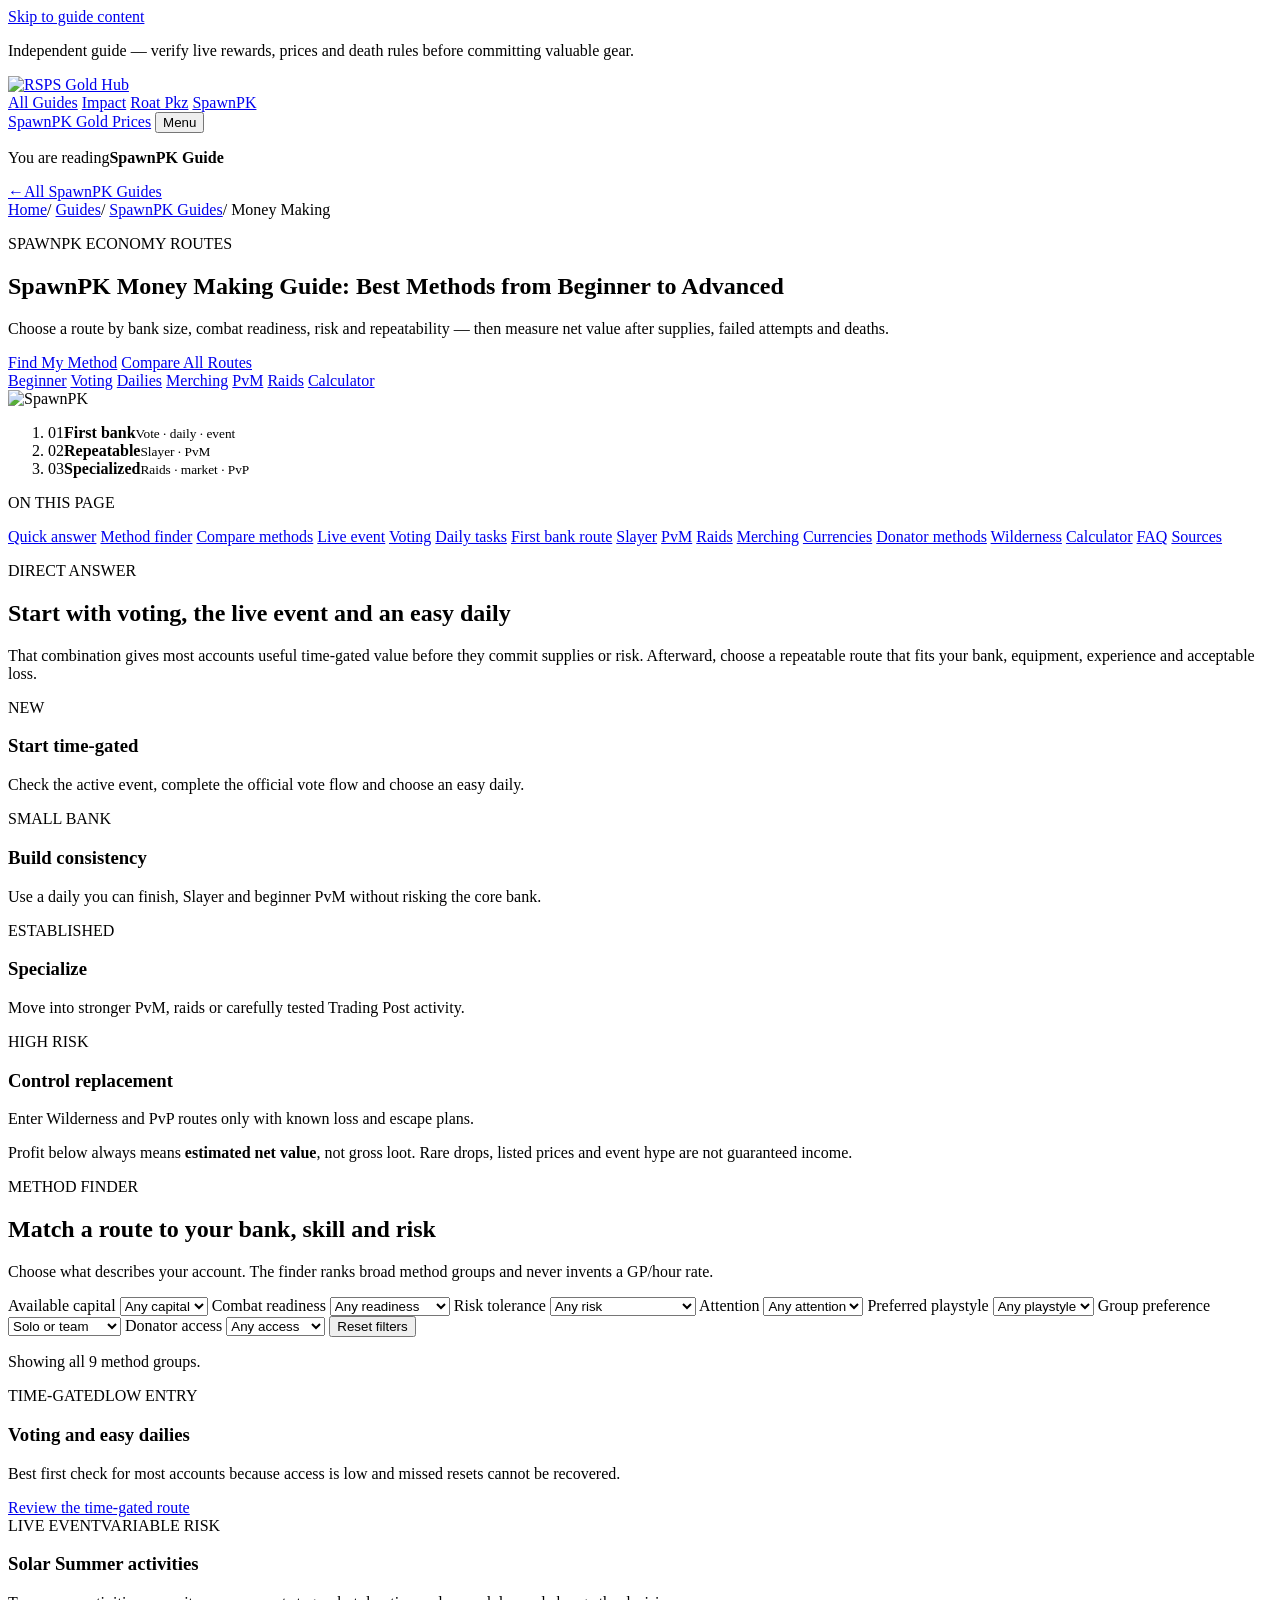
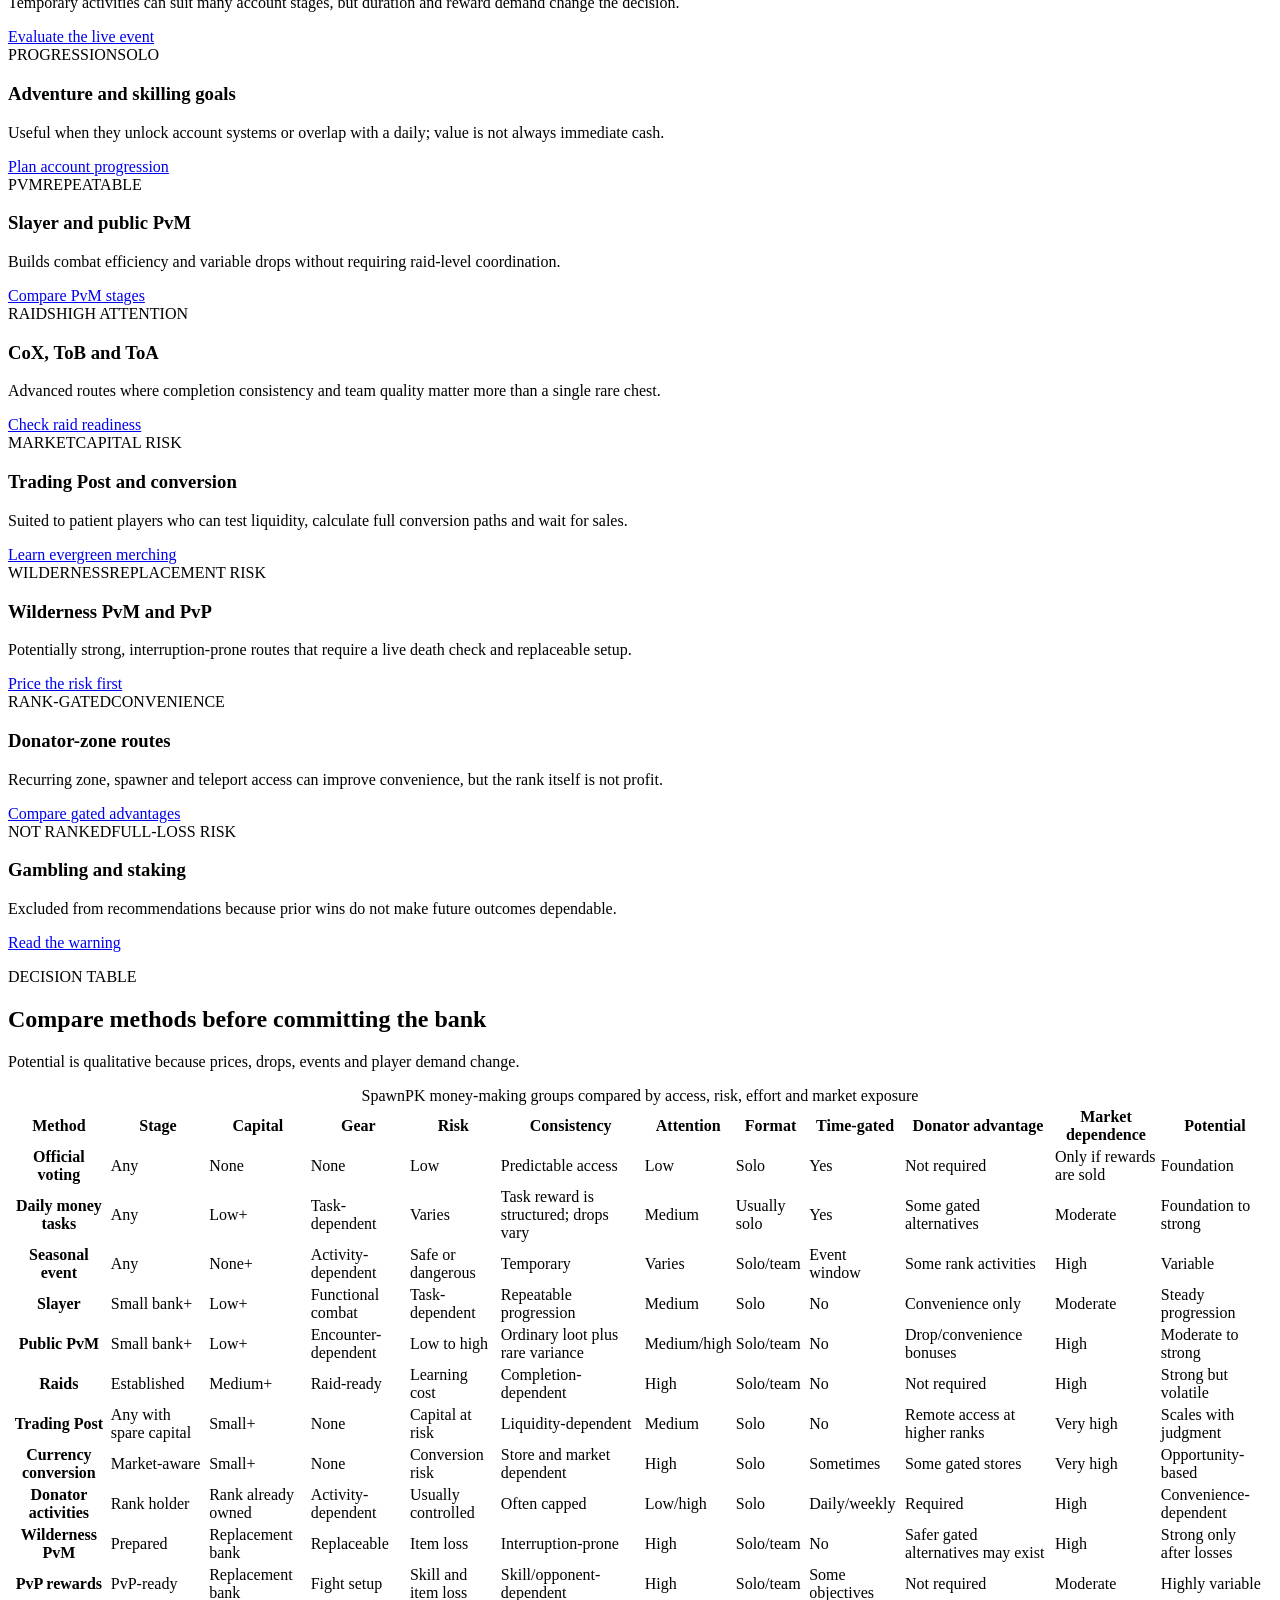
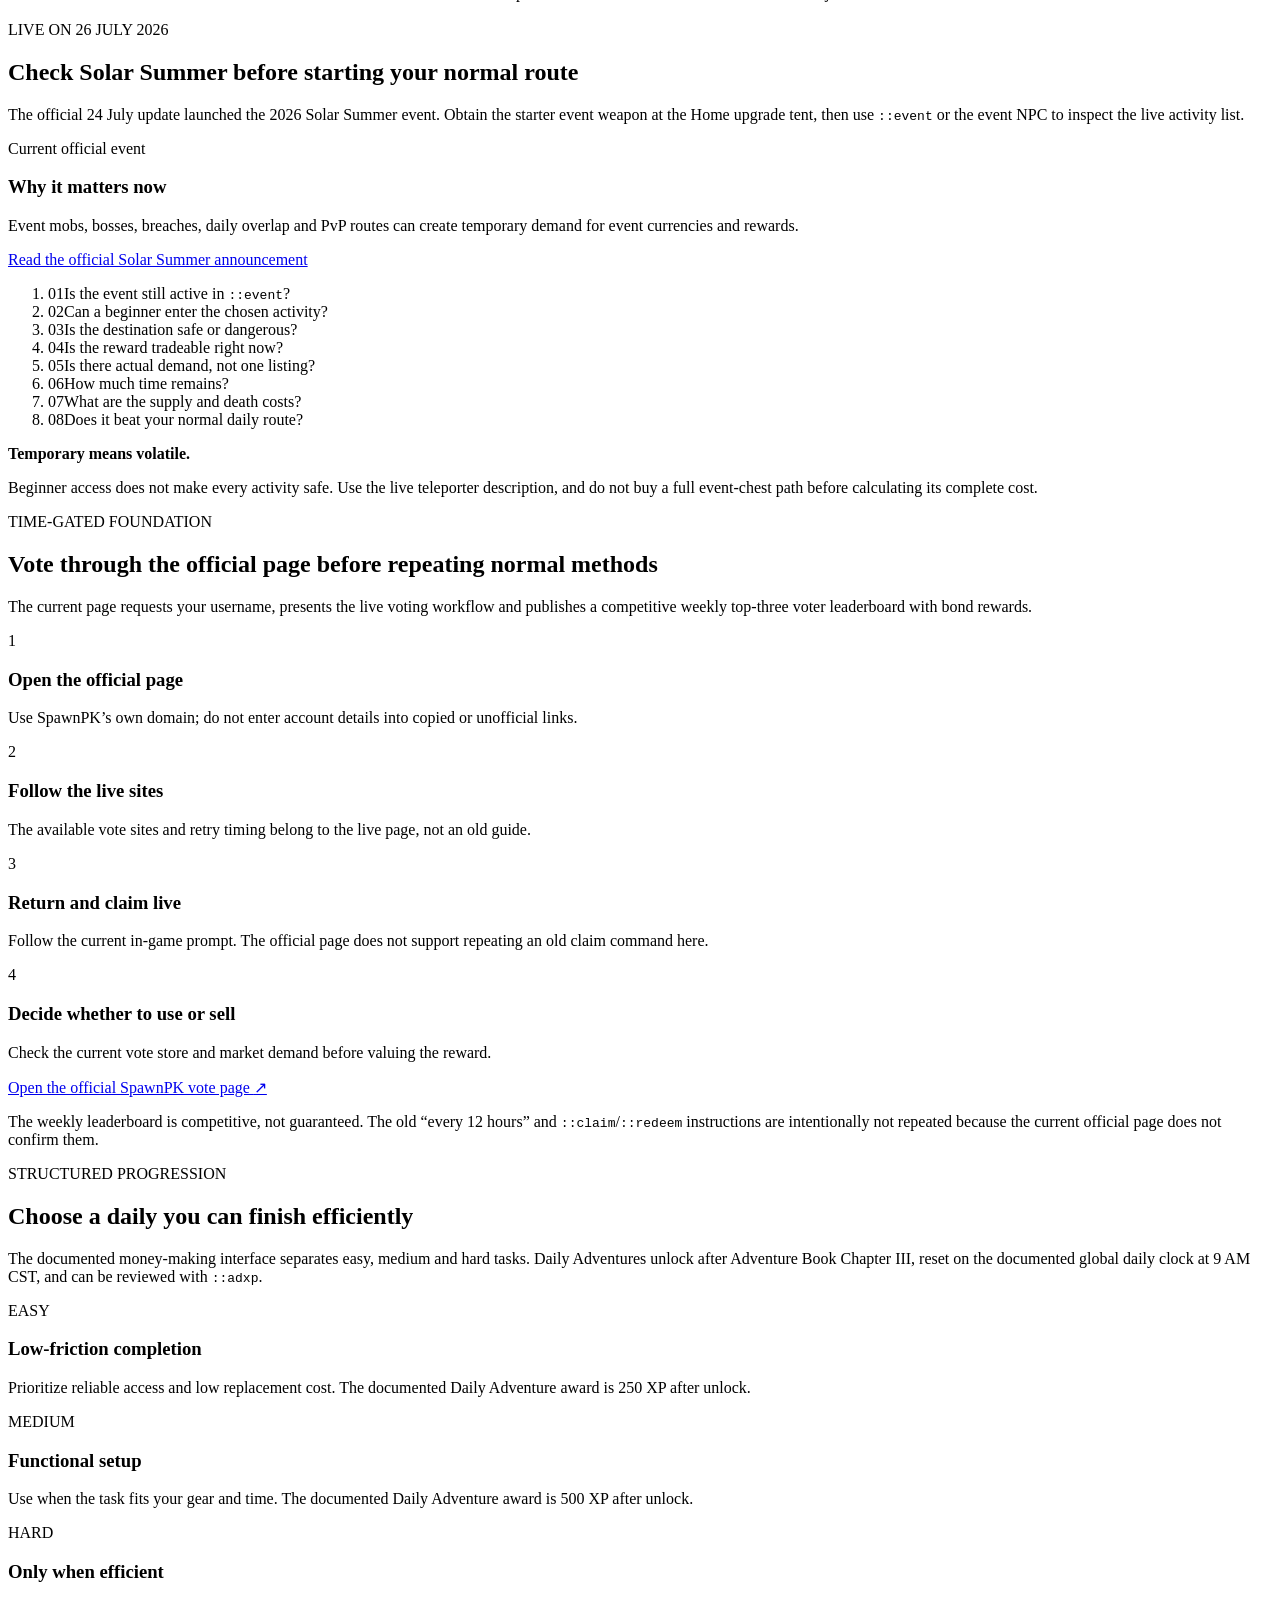
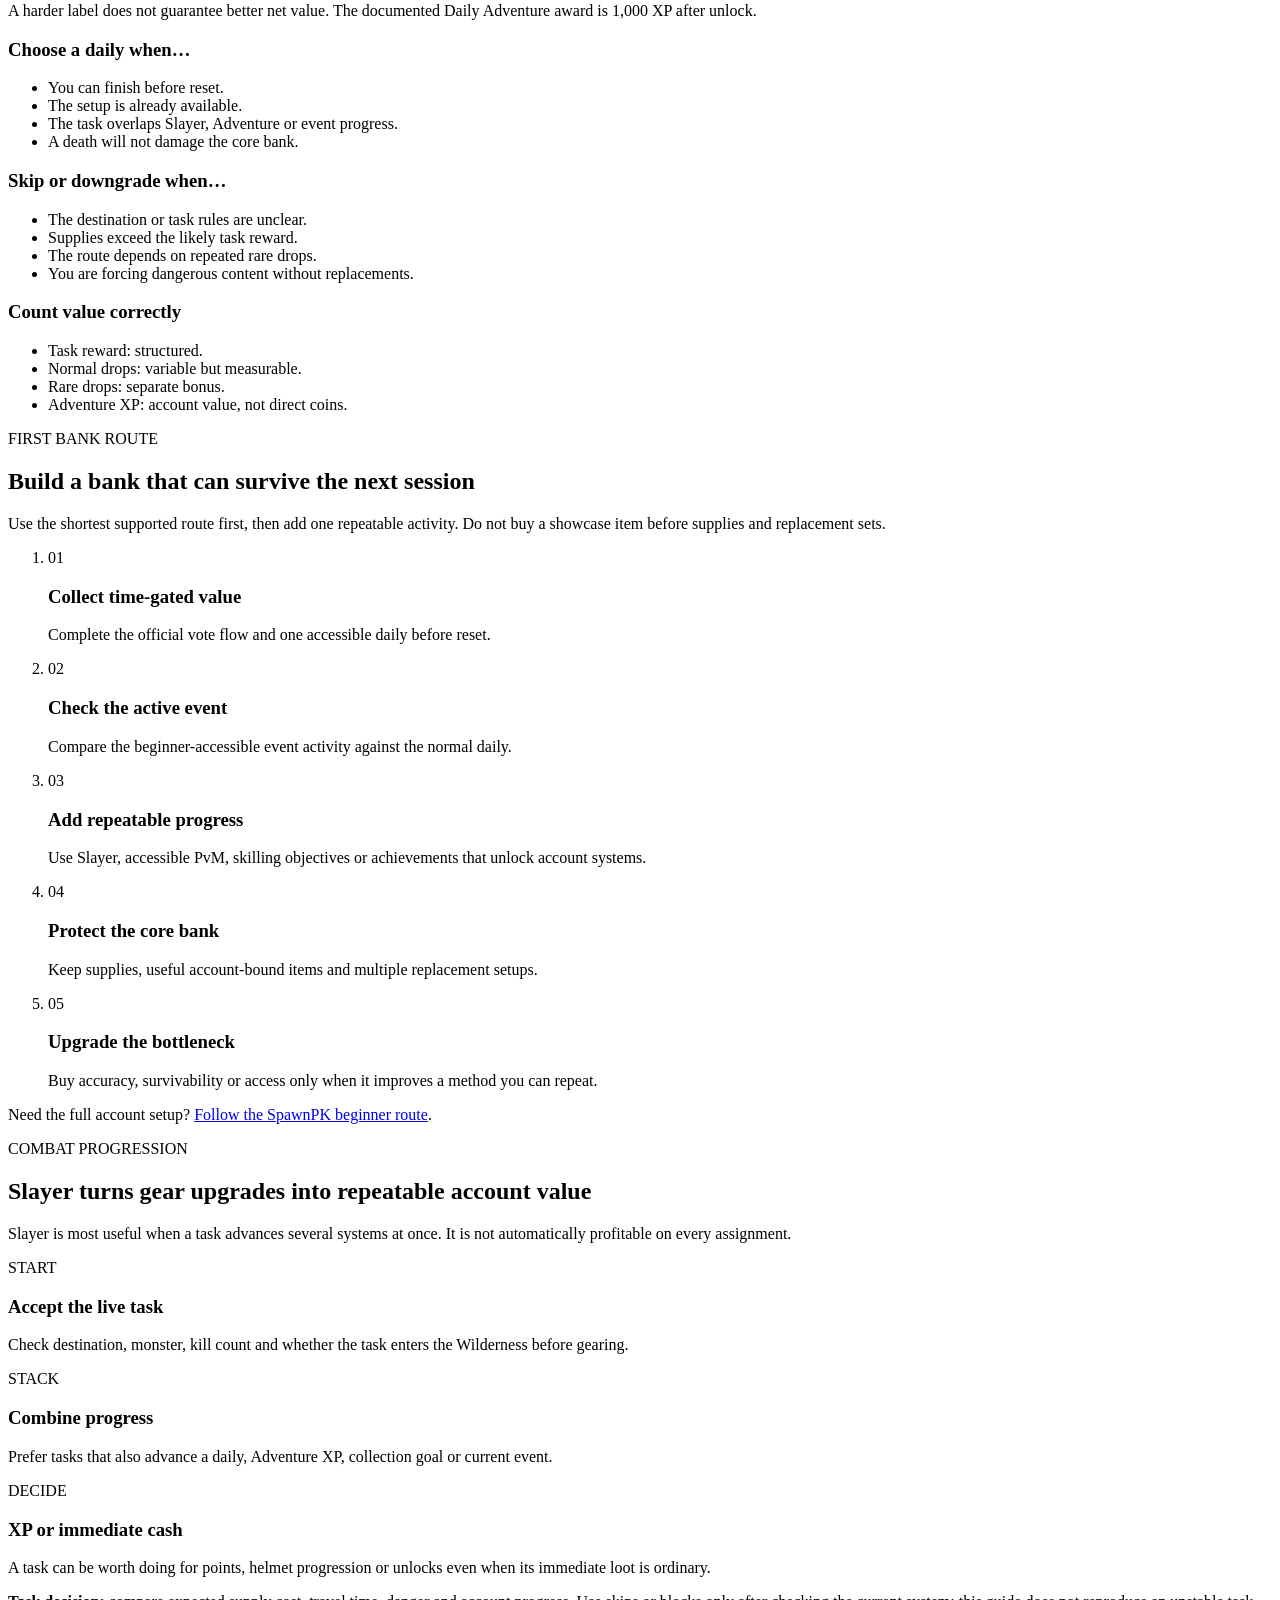
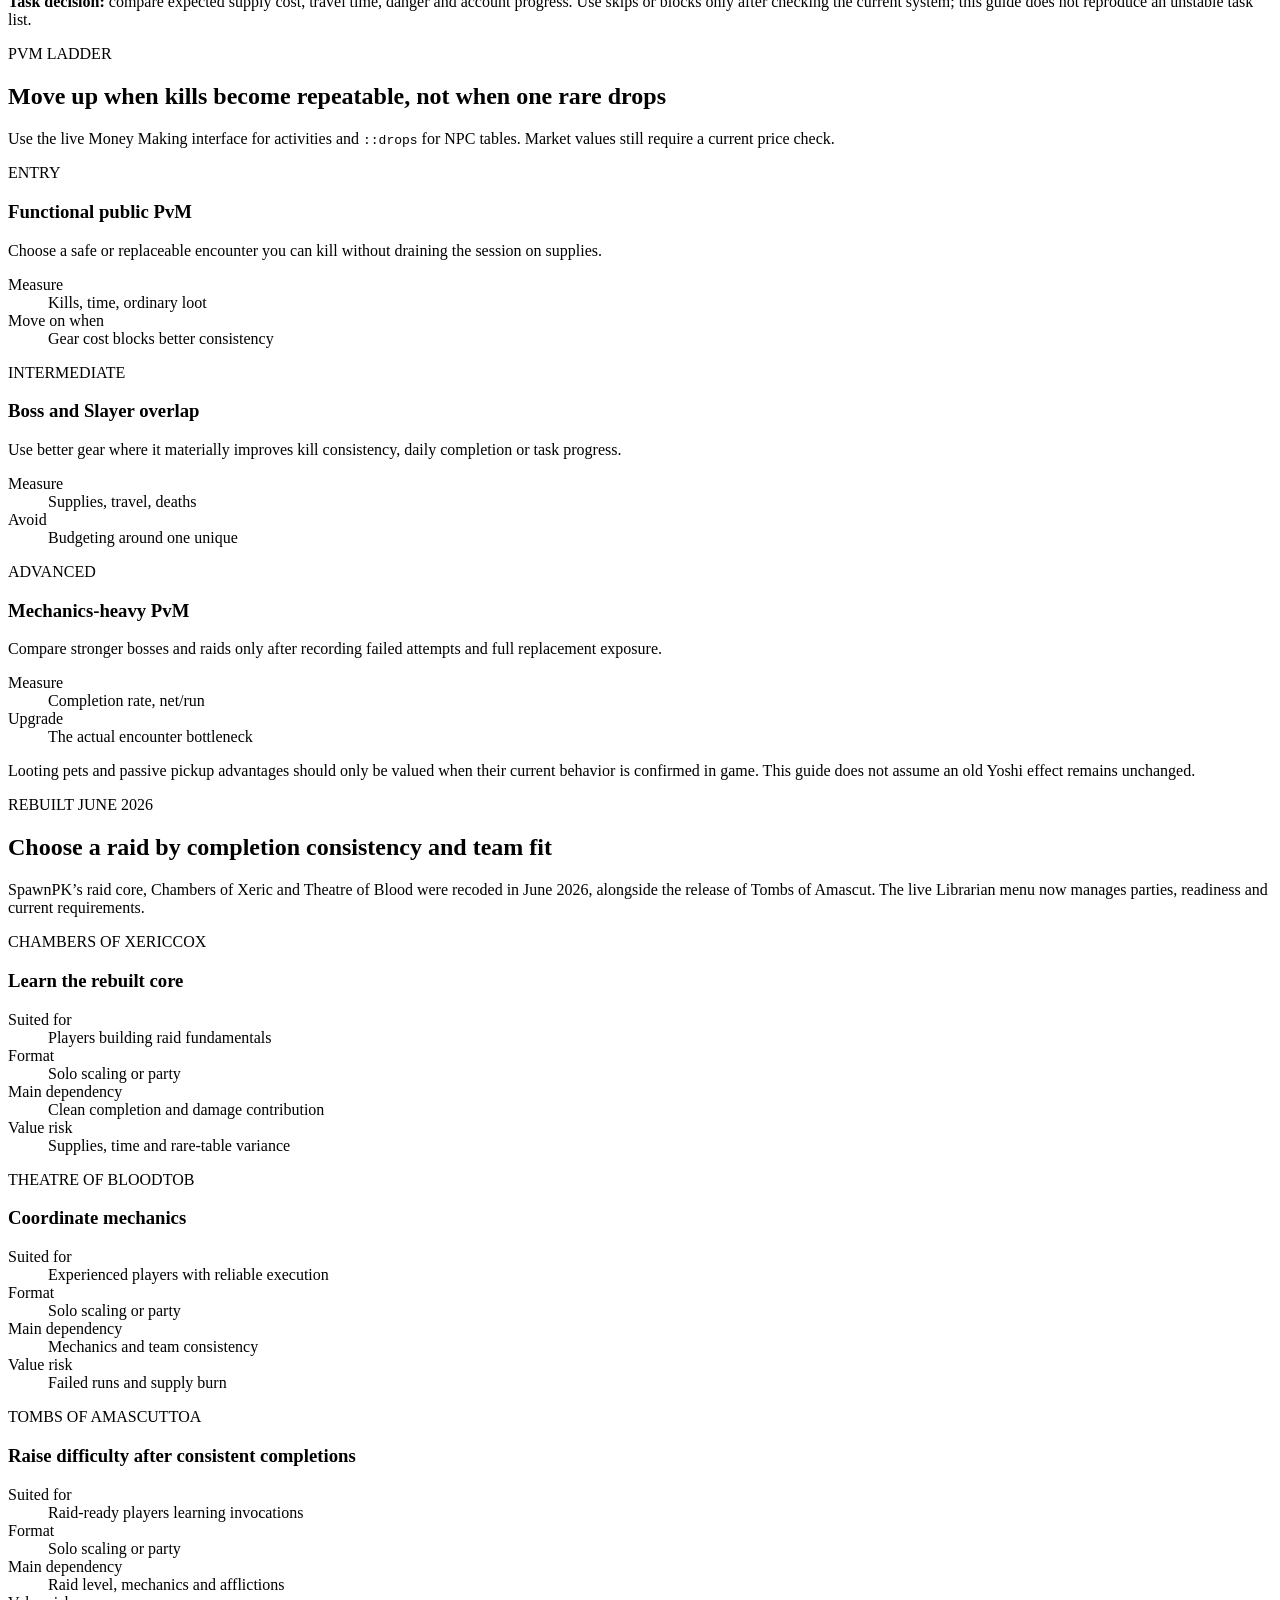
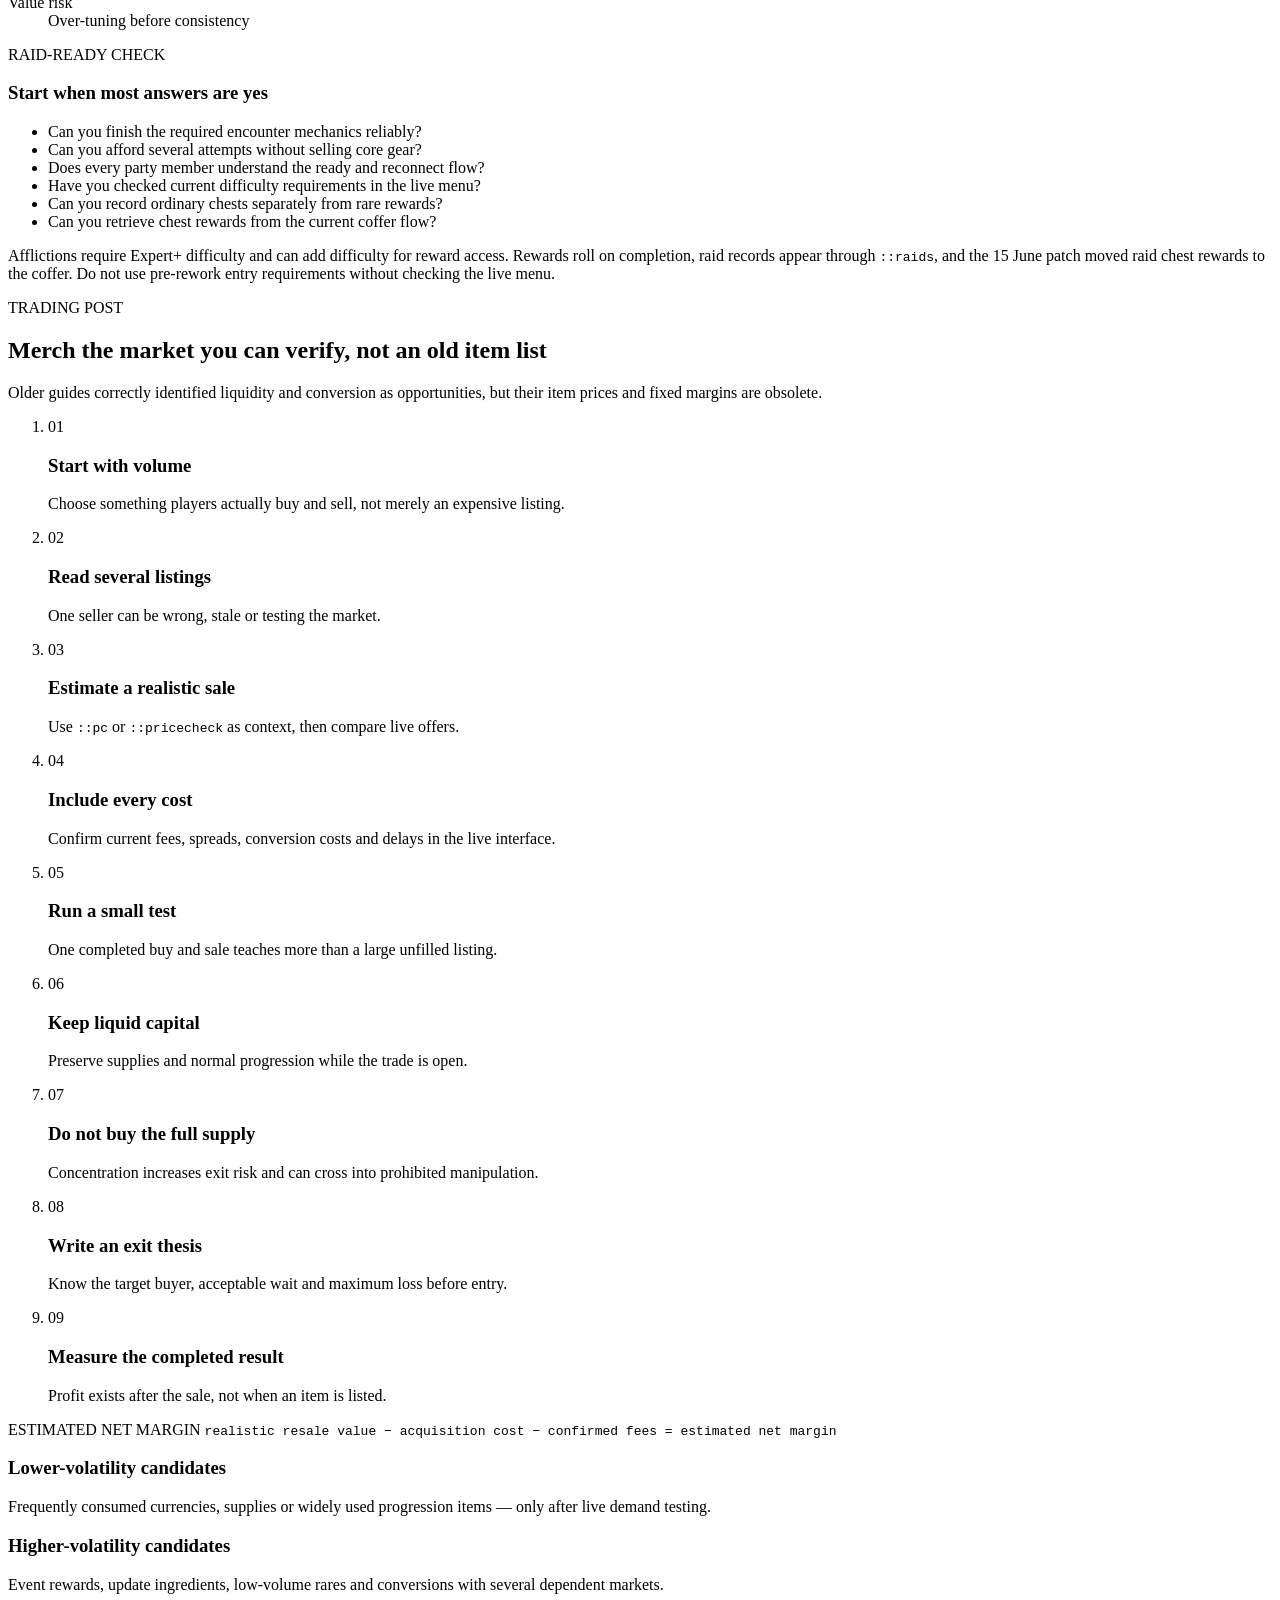
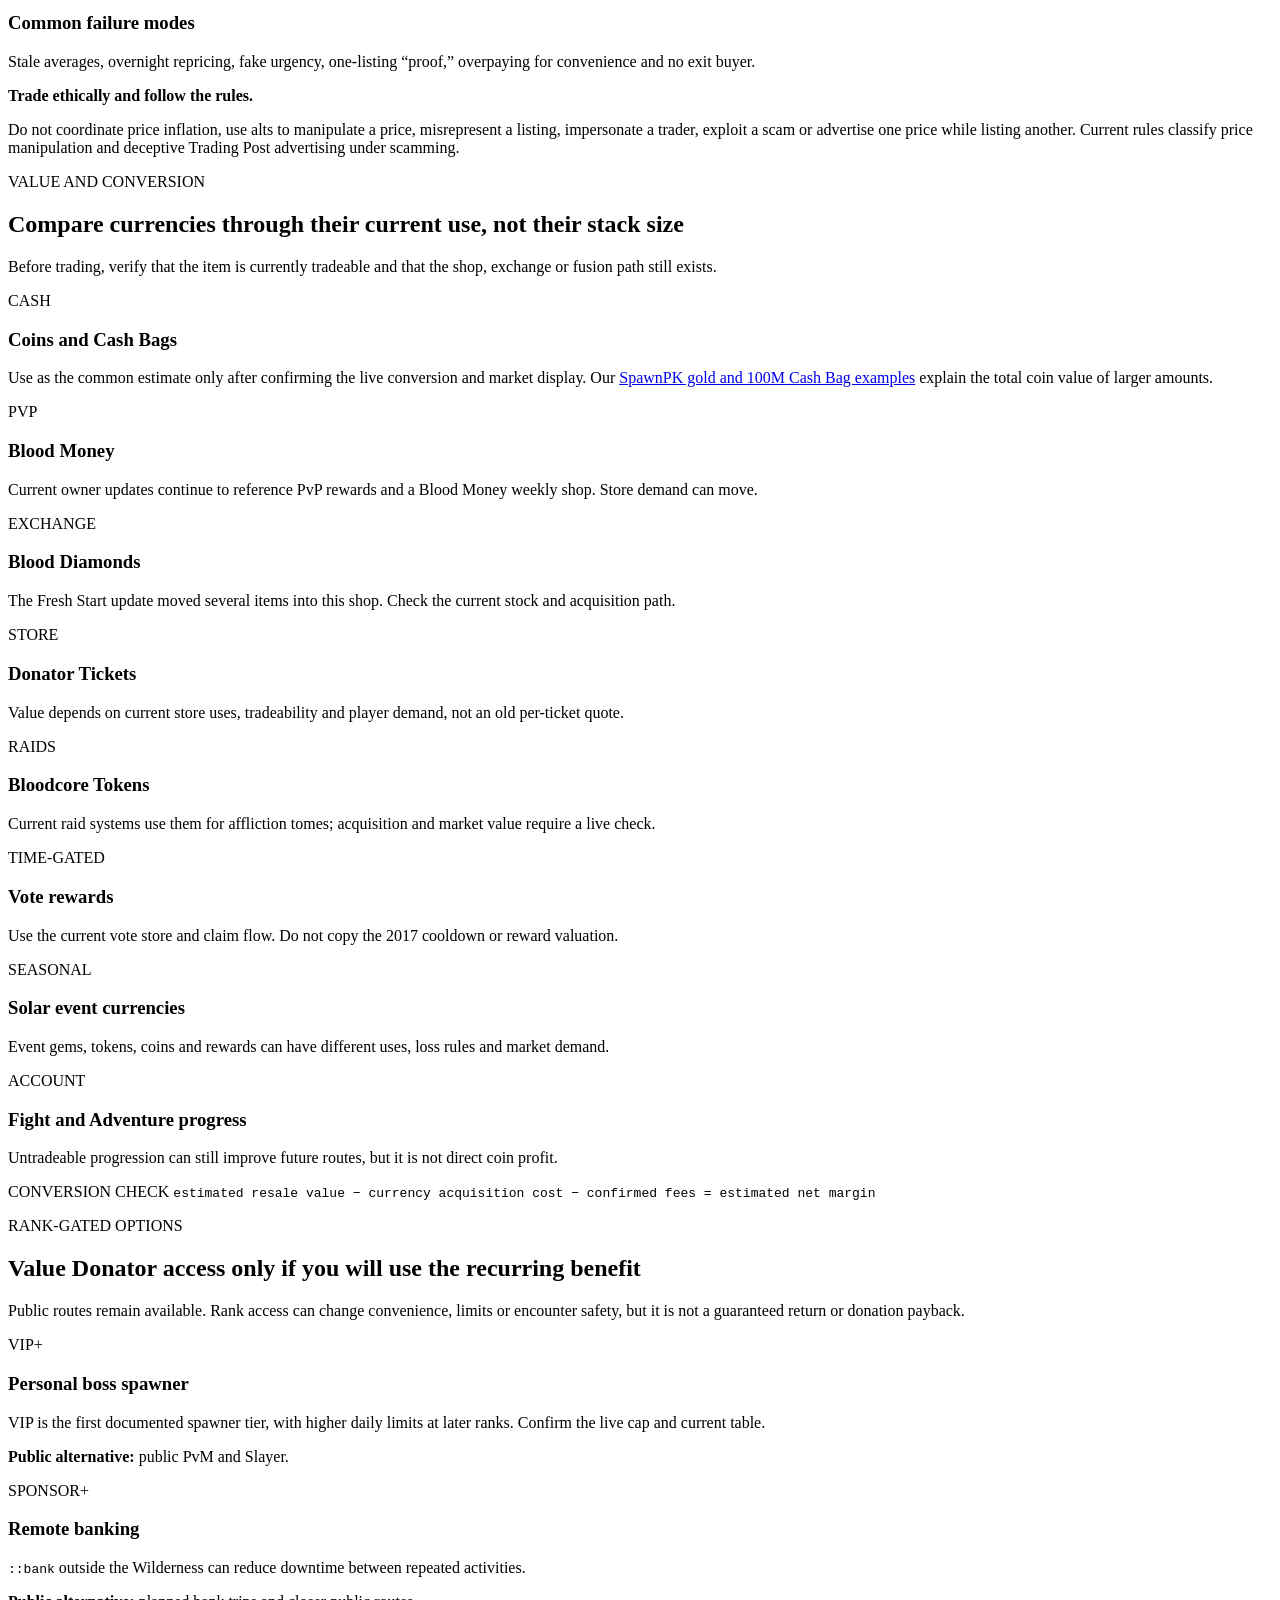
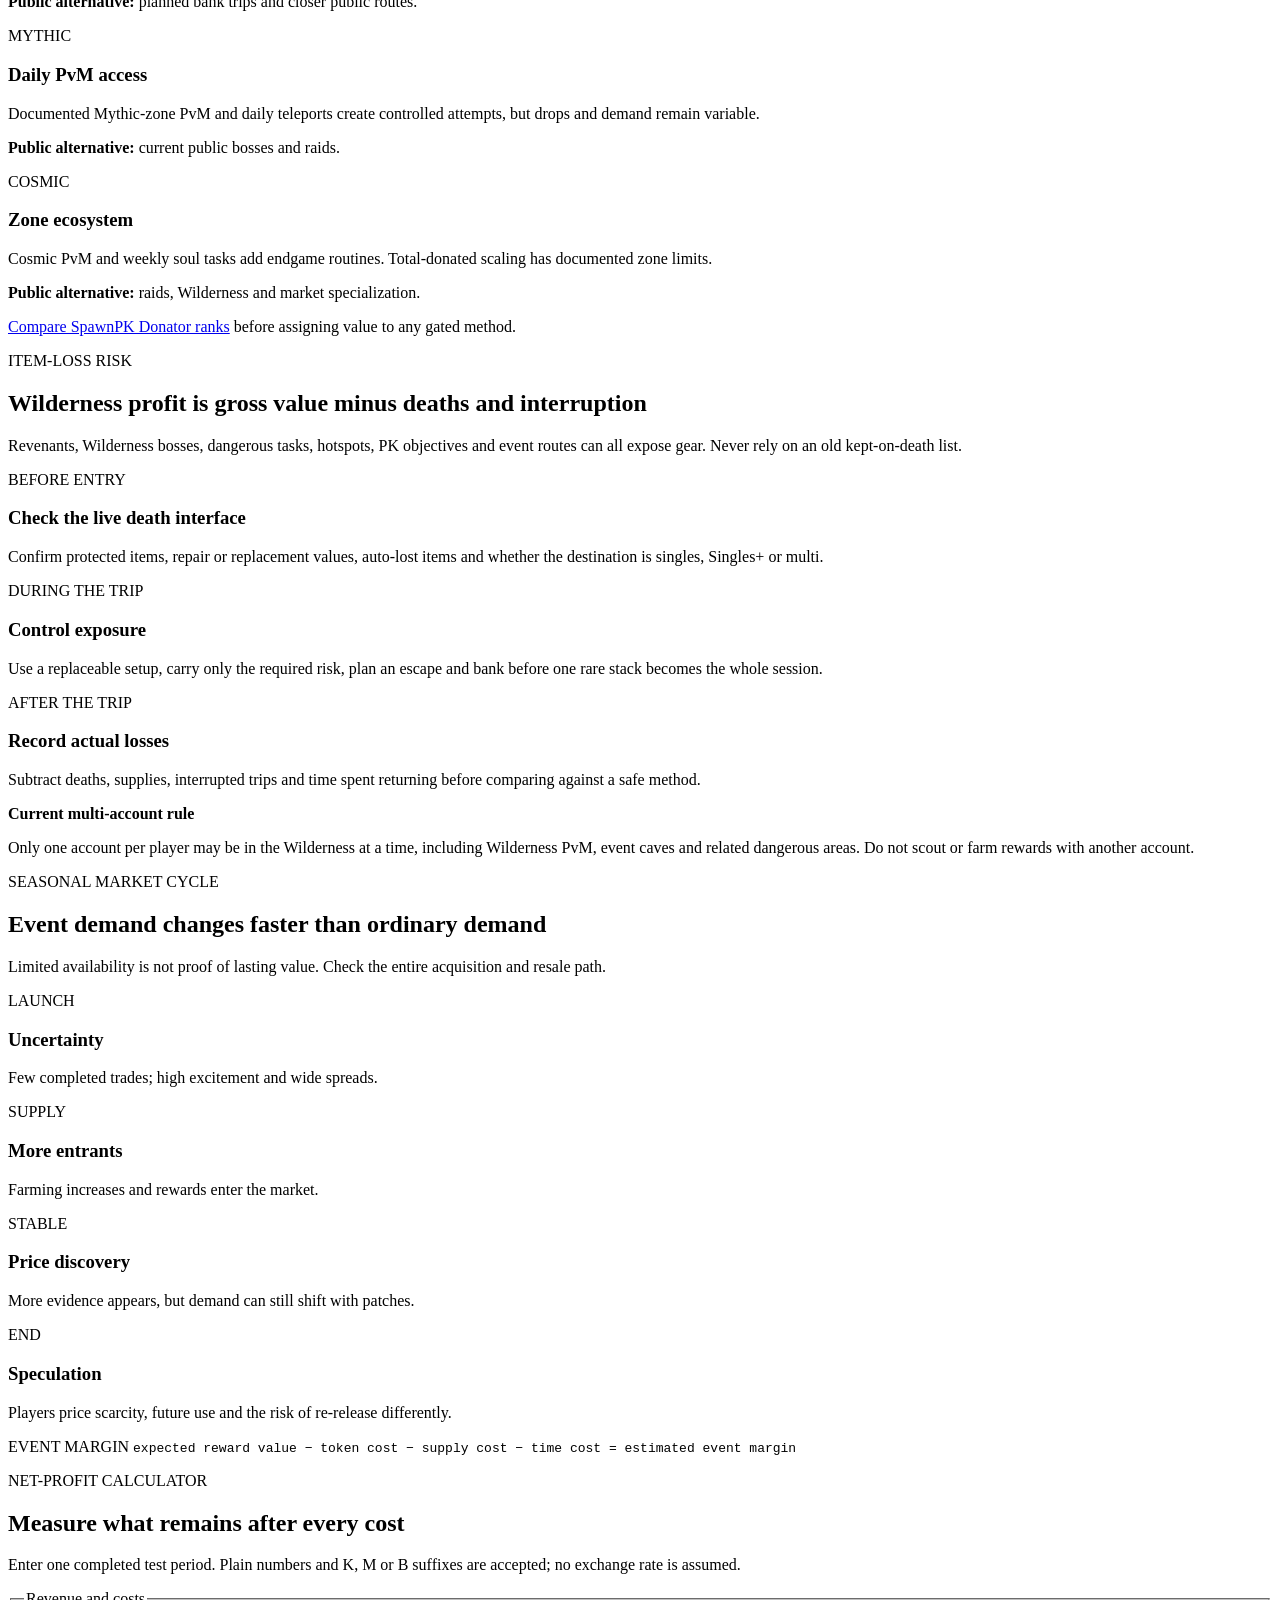
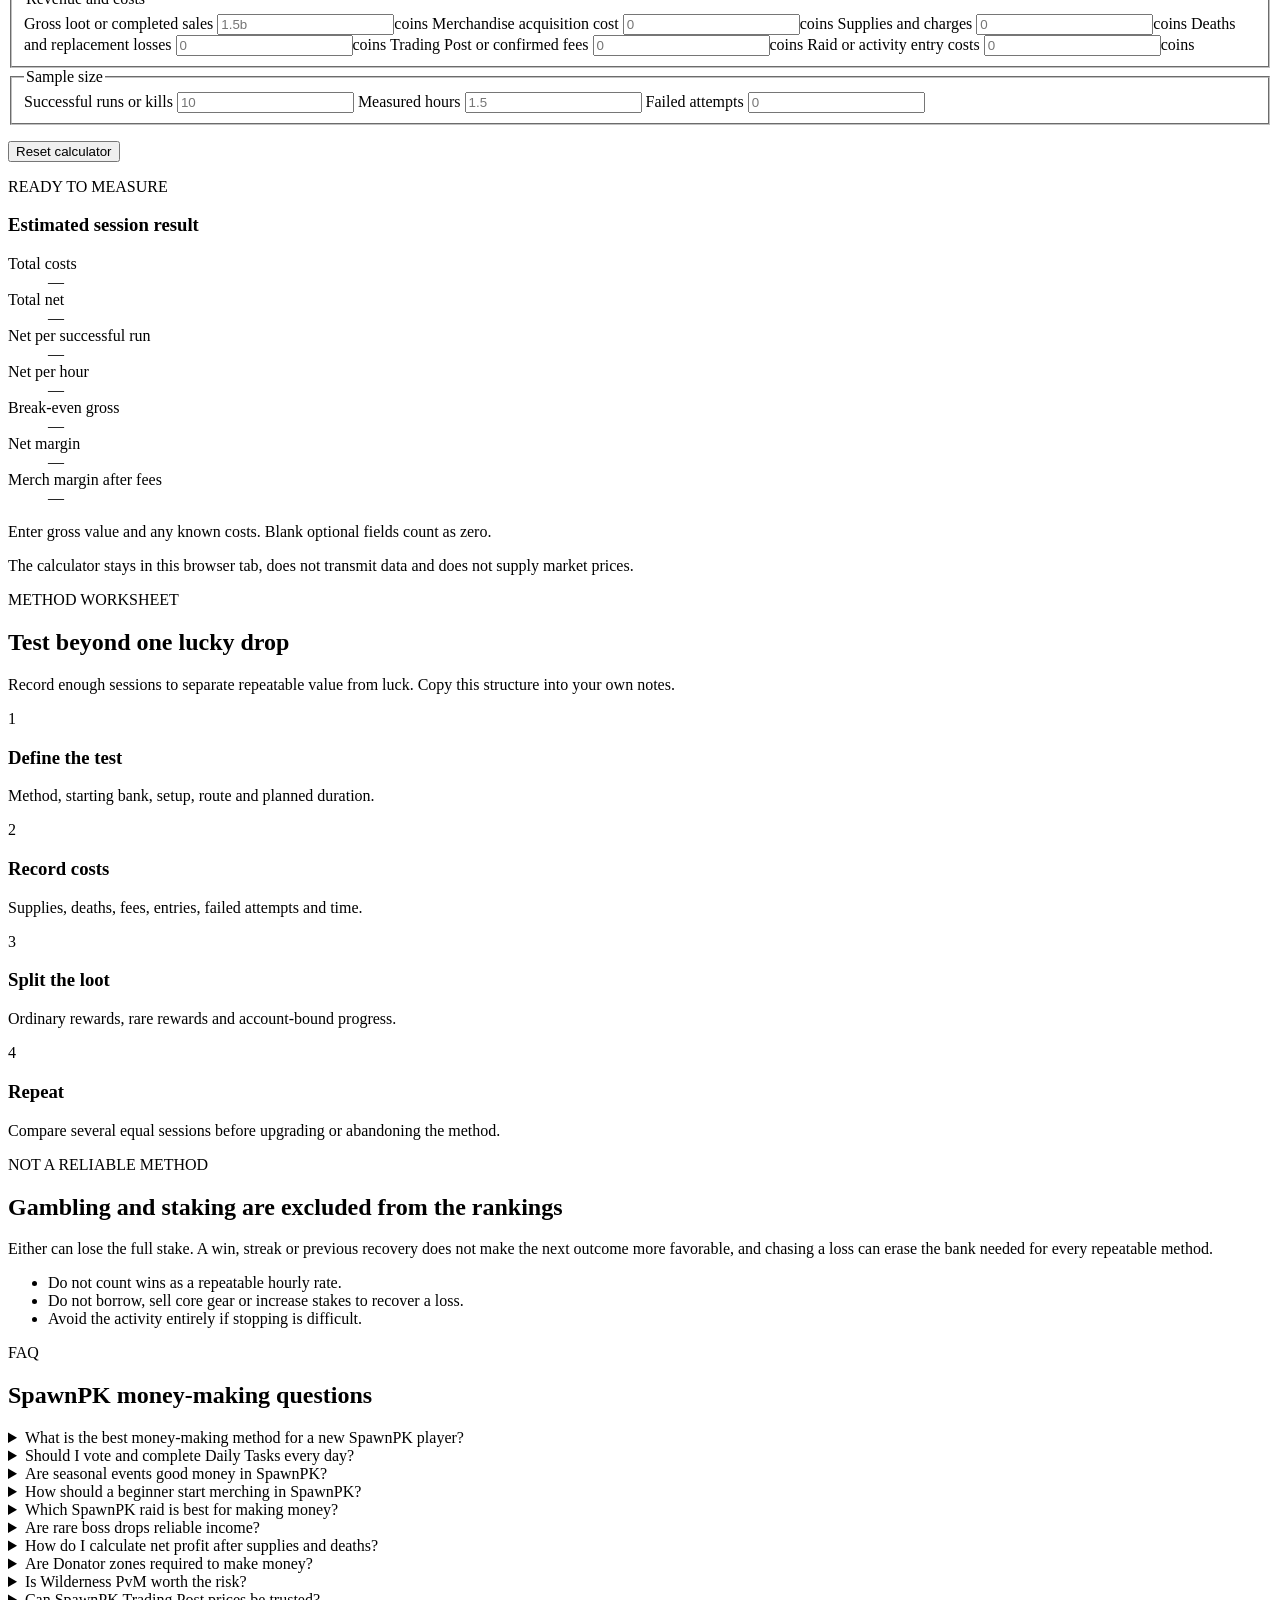
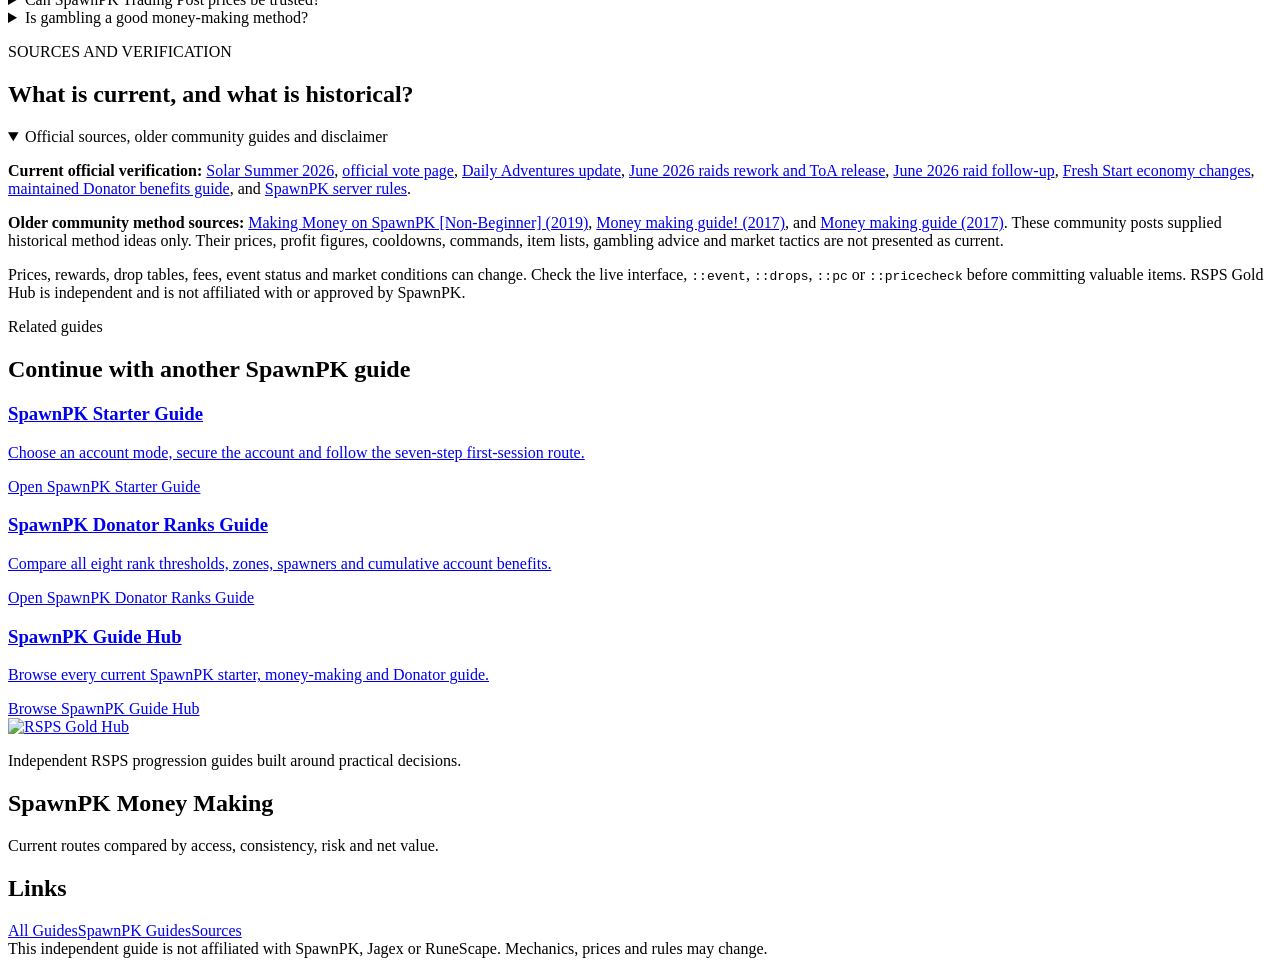
==== commit 355eb4e5: "Clarify SpawnPK pricing, order minimum and delivery terms" ====
--- a/spawnpk-money-making-guide.html
+++ b/spawnpk-money-making-guide.html
@@ -658,7 +658,7 @@
                 <p>Before trading, verify that the item is currently tradeable and that the shop, exchange or fusion path still exists.</p>
               </div>
               <div class="money-currency-grid">
-                <article><span>CASH</span><h3>Coins and Cash Bags</h3><p>Use as the common estimate only after confirming the live conversion and market display.</p></article>
+                <article><span>CASH</span><h3>Coins and Cash Bags</h3><p>Use as the common estimate only after confirming the live conversion and market display. Our <a href="spawnpk-gold.html#cash-bags">SpawnPK gold and 100M Cash Bag examples</a> explain the total coin value of larger amounts.</p></article>
                 <article><span>PVP</span><h3>Blood Money</h3><p>Current owner updates continue to reference PvP rewards and a Blood Money weekly shop. Store demand can move.</p></article>
                 <article><span>EXCHANGE</span><h3>Blood Diamonds</h3><p>The Fresh Start update moved several items into this shop. Check the current stock and acquisition path.</p></article>
                 <article><span>STORE</span><h3>Donator Tickets</h3><p>Value depends on current store uses, tradeability and player demand, not an old per-ticket quote.</p></article>
